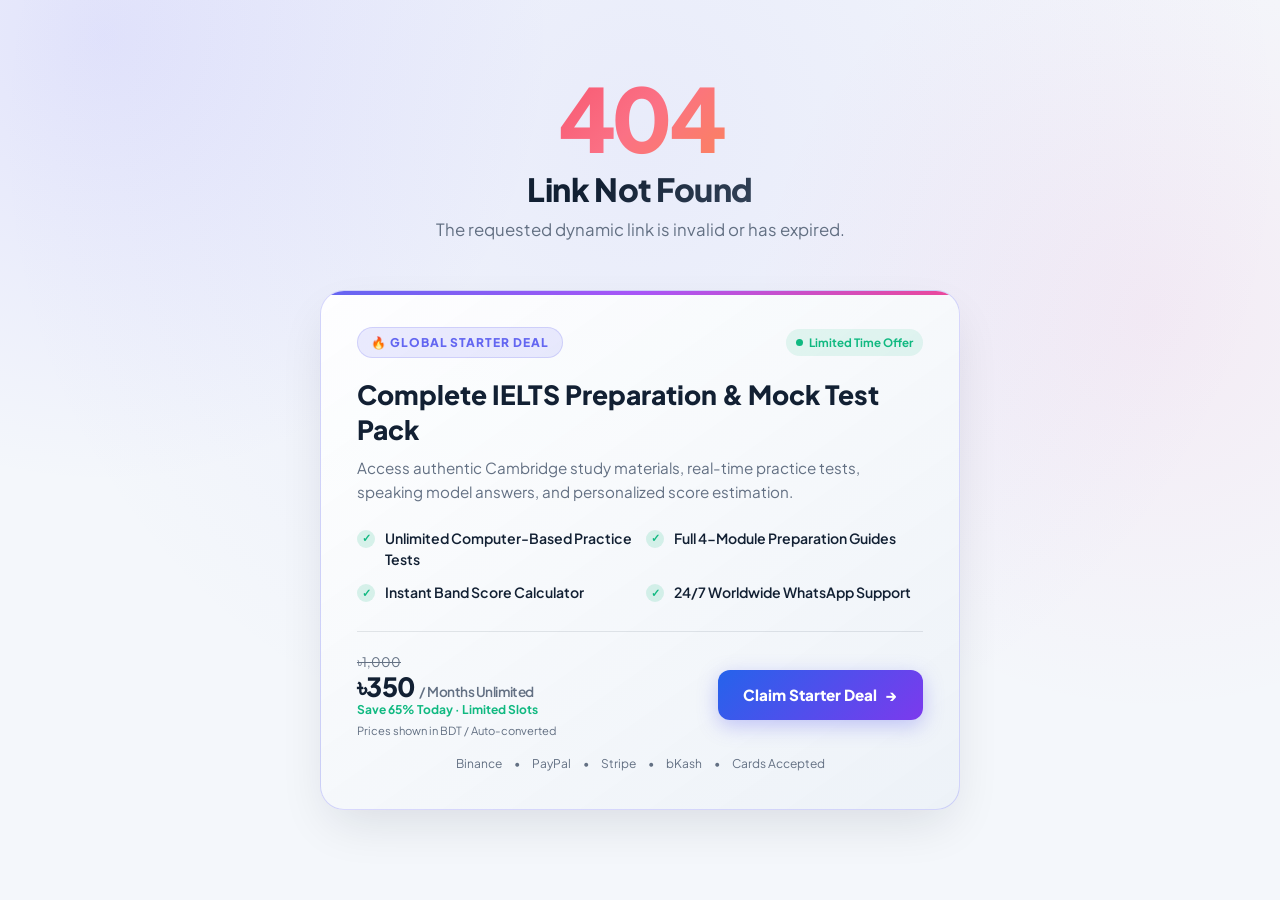
==== book/index.html @ 6ea2dfd4 "dynamic link and api setup done" ====
<!DOCTYPE html>
<html lang="en">
<head>
  <meta charset="UTF-8" />
  <meta name="viewport" content="width=device-width, initial-scale=1.0" />
  <title id="pageTitle">Book Details</title>
  <meta name="description" id="metaDescription" content="Open a PDF redirect page with full book details." />
  <link rel="canonical" id="canonicalLink" href="./" />
  <meta property="og:title" id="ogTitle" content="Book Details" />
  <meta property="og:description" id="ogDescription" content="Open a PDF redirect page with full book details." />
  <meta property="og:type" content="article" />
  <meta property="og:url" id="ogUrl" content="./" />
  <meta property="og:image" id="ogImage" content="../assets/images/placeholder.svg" />
  <meta name="twitter:card" content="summary_large_image" />
  <meta name="twitter:title" id="twitterTitle" content="Book Details" />
  <meta name="twitter:description" id="twitterDescription" content="Open a PDF redirect page with full book details." />
  <meta name="theme-color" content="#0f172a" />
  <link rel="manifest" href="../manifest.webmanifest" />
  <link rel="stylesheet" href="../assets/css/styles.css" />
</head>
<body class="page-shell" data-theme="light">
  <div class="page-shell__layout">
    <main class="container">
      <nav class="breadcrumb" aria-label="Breadcrumb">
        <a href="../Index.html">Home</a>
        <span aria-hidden="true">/</span>
        <span id="breadcrumbBook">Book</span>
      </nav>

      <div class="book-page-layout">
        <!-- Left Sidebar Banner (Our Services) -->
        <div class="book-sidebar-banner left">
          <!-- Our Services Sidebar Card -->
          <section class="services-sidebar-card" aria-labelledby="servicesSidebarTitle">
            <div class="services-sidebar-header">
              <span class="services-sidebar-icon">
                <svg aria-hidden="true" fill="none" stroke="currentColor" stroke-width="1.8" viewBox="0 0 24 24">
                  <path stroke-linecap="round" stroke-linejoin="round" d="M4 5.5A2.5 2.5 0 0 1 6.5 3H10l2 2h5.5A2.5 2.5 0 0 1 20 7.5v9A2.5 2.5 0 0 1 17.5 19h-11A2.5 2.5 0 0 1 4 16.5v-11Z" />
                  <path stroke-linecap="round" stroke-linejoin="round" d="m9 12 2 2 4-5" />
                </svg>
              </span>
              <div>
                <p>Learn with confidence</p>
                <h3 id="servicesSidebarTitle">Our Services</h3>
              </div>
            </div>
            <ul class="services-sidebar-list">
              <li><span class="service-list-number">01</span><div><strong>Mock Tests — 1 Month</strong><small>Unlimited access</small></div></li>
              <li><span class="service-list-number">02</span><div><strong>Mock Tests — 2 Months</strong><small>Extended access</small></div></li>
              <li><span class="service-list-number">03</span><div><strong>IELTS Crash Course</strong><small>Fast-track preparation</small></div></li>
              <li><span class="service-list-number">04</span><div><strong>Complete IELTS Course</strong><small>Beginner to advanced</small></div></li>
              <li><span class="service-list-number">05</span><div><strong>Kids’ Spoken English</strong><small>Live online classes</small></div></li>
              <li><span class="service-list-number">06</span><div><strong>Band Score Calculator</strong><small>Instant estimate</small></div></li>
            </ul>
            <div class="services-sidebar-footer">
              <p><span aria-hidden="true"></span> Worldwide student support</p>
              <a href="https://wa.me/8801711777508?text=Hello%20Arif%20Academy%2C%20I%20want%20to%20know%20more%20about%20your%20IELTS%20services." target="_blank" rel="noopener noreferrer">Explore services <span aria-hidden="true">→</span></a>
            </div>
          </section>
        </div>

        <!-- Main Book Content -->
        <article class="book-card" id="bookDetail" aria-busy="true">
          <div class="book-hero">
            <div class="book-cover-frame">
              <span class="book-cover-frame__label" aria-hidden="true">Arif Academy Library</span>
              <span class="book-cover-frame__orb book-cover-frame__orb--one" aria-hidden="true"></span>
              <span class="book-cover-frame__orb book-cover-frame__orb--two" aria-hidden="true"></span>
              <img id="bookImage" class="book-cover" src="../assets/images/placeholder.svg" alt="Book cover" loading="lazy" />
            </div>
            <div class="book-meta">
              <div class="book-meta-topline">
                <p class="book-category" id="bookCategory">Category</p>
                <span class="book-format-pill">
                  <svg aria-hidden="true" viewBox="0 0 24 24"><path d="M7 3h7l5 5v13H7zM14 3v5h5M10 13h6M10 17h6" /></svg>
                  PDF resource
                </span>
              </div>
              <h1 class="book-content-title" id="bookTitle">Loading book...</h1>
              <p id="bookTagline" class="sr-only">Arif Academy PDF redirect page for every book.</p>
              <p class="book-description" id="bookDescription">Description will appear here.</p>
              <div class="book-stats">
                <span class="book-stat-item">
                  <svg aria-hidden="true" viewBox="0 0 24 24"><path d="M2.5 12s3.5-6 9.5-6 9.5 6 9.5 6-3.5 6-9.5 6-9.5-6-9.5-6Z"/><circle cx="12" cy="12" r="2.5"/></svg>
                  <span id="viewsCount">Views: 0</span>
                </span>
                <span class="book-stat-item"><span class="book-stat-dot"></span> Instant access</span>
                <span class="book-stat-item"><span class="book-stat-dot"></span> Mobile friendly</span>
              </div>
            </div>
          </div>

          <section class="book-description-panel" id="bookExtra" aria-label="Book information"></section>
          <section class="book-action-panel" aria-label="Book actions">
            <div class="book-action-copy">
              <span>Ready to study?</span>
              <small>Preview the resource online or save it for later.</small>
            </div>
            <div class="action-row">
              <a id="downloadButton" class="button button-primary" href="#" target="_blank" rel="noopener noreferrer">
                <svg aria-hidden="true" viewBox="0 0 24 24"><path d="M8 3h8a2 2 0 0 1 2 2v16l-6-3-6 3V5a2 2 0 0 1 2-2Z"/></svg>
                Preview PDF
              </a>
              <a id="directDownloadButton" class="button button-download" href="#" download target="_blank" rel="noopener noreferrer">
                <svg aria-hidden="true" viewBox="0 0 24 24"><path d="M12 3v12m0 0 4-4m-4 4-4-4M5 20h14"/></svg>
                Download PDF
              </a>
              <button id="copyLinkButton" class="button button-secondary" type="button">
                <svg aria-hidden="true" viewBox="0 0 24 24"><path d="M9 15l6-6m-8.5 2.5-2 2a3.5 3.5 0 0 0 5 5l2-2m6-4 2-2a3.5 3.5 0 0 0-5-5l-2 2"/></svg>
                Copy Link
              </button>
            </div>
          </section>
        </article>

        <!-- Platform Features -->
        <aside class="book-sidebar-banner promo-banner-wrapper mock-test platform-features-card" aria-labelledby="platformFeaturesTitle">
          <div class="platform-features-card__header">
            <span aria-hidden="true">✦</span>
            <div><p>Computer-Based IELTS</p><h2 id="platformFeaturesTitle">Everything you need</h2></div>
          </div>
          <ul class="platform-features-list">
            <li><span>01</span><div><strong>Recent question patterns</strong><small>Updated IELTS-style mock tests</small></div></li>
            <li><span>02</span><div><strong>Weak-topic practice</strong><small>Target the areas holding you back</small></div></li>
            <li><span>03</span><div><strong>All four modules</strong><small>Listening, Reading, Writing & Speaking</small></div></li>
            <li><span>04</span><div><strong>Problem-solving videos</strong><small>Clear explanations when you get stuck</small></div></li>
            <li><span>05</span><div><strong>Instant feedback</strong><small>Learn from every attempt immediately</small></div></li>
            <li><span>06</span><div><strong>Overall band result</strong><small>See module and combined performance</small></div></li>
            <li><span>07</span><div><strong>Progress analytics</strong><small>Track improvement over time</small></div></li>
            <li><span>08</span><div><strong>Lifetime global support</strong><small>Help for international learners</small></div></li>
          </ul>
          <a class="platform-features-card__cta" href="https://wa.me/8801711777508?text=Hello%20Arif%20Academy%2C%20I%20want%20to%20know%20more%20about%20IELTS%20Mock%20Tests." target="_blank" rel="noopener noreferrer">Ask about the platform <span aria-hidden="true">→</span></a>
        </aside>

        <!-- Localized international offer -->
        <div class="book-sidebar-banner promo-banner-wrapper crash-course offer-card-wrapper">
          <section class="global-offer" aria-labelledby="globalOfferTitle">
            <div class="global-offer__topline">
              <span class="global-offer__globe" aria-hidden="true">◎</span>
              <label class="offer-language-label">
                <span class="sr-only">Offer language</span>
                <select class="offer-language" aria-label="Offer language">
                  <option value="auto">Auto</option><option value="en">English</option><option value="bn">বাংলা</option><option value="hi">हिन्दी</option><option value="ur">اردو</option><option value="ar">العربية</option><option value="es">Español</option><option value="fr">Français</option><option value="pt">Português</option><option value="de">Deutsch</option><option value="id">Indonesia</option><option value="tr">Türkçe</option><option value="zh">中文</option>
                </select>
              </label>
            </div>
            <p class="global-offer__eyebrow" data-offer-i18n="eyebrow">Global IELTS offer</p>
            <h2 id="globalOfferTitle" data-offer-i18n="title">One of the world's lowest-priced IELTS mock test experiences.</h2>
            <p class="global-offer__copy" data-offer-i18n="copy">Practice smoothly from any country with a fast, learner-friendly experience.</p>
            <ul class="global-offer__features">
              <li><span aria-hidden="true">✓</span><span data-offer-i18n="smooth">Smooth and easy to use</span></li>
              <li><span aria-hidden="true">✓</span><span data-offer-i18n="binance">Binance payment supported</span></li>
              <li><span aria-hidden="true">✓</span><span data-offer-i18n="worldwide">Worldwide WhatsApp support</span></li>
            </ul>
            <a class="global-offer__button" href="https://wa.me/8801711777508?text=Hello%20Arif%20Academy%2C%20I%20want%20to%20purchase%20Unlimited%20IELTS%20Mock%20Test." target="_blank" rel="noopener noreferrer">
              <span aria-hidden="true">●</span><span data-offer-i18n="cta">Contact on WhatsApp</span>
            </a>
          </section>
        </div>
      </div>
    </main>
  </div>


  <footer class="site-footer">
    <div class="site-footer__inner"><div><strong>Arif Academy</strong><span>Learn clearly. Grow confidently.</span></div><p>&copy; 2026 Arif Academy</p></div>
  </footer>

  <script type="module" src="../assets/js/book.js"></script>
  <script src="../assets/js/contact-links.js" defer></script>
  <script src="../assets/js/claim-counter.js" defer></script>
</body>
</html>
---- assets/css/styles.css ----
@import url('https://fonts.googleapis.com/css2?family=Plus+Jakarta+Sans:wght@300;400;500;600;700;800&display=swap');

:root {
  color-scheme: light dark;
  font-family: 'Plus Jakarta Sans', -apple-system, BlinkMacSystemFont, "Segoe UI", Roboto, Helvetica, Arial, sans-serif;
  background: #f8fafc;
  color: #0f172a;
  
  --bg: #f8fafc;
  --surface: #ffffff;
  --surface-strong: #f1f5f9;
  --surface-muted: #e2e8f0;
  --text: #0f172a;
  --text-muted: #64748b;
  --muted: #475569;
  --border: rgba(15, 23, 42, 0.06);
  --accent: #2563eb;
  --accent-gradient: linear-gradient(135deg, #3b82f6 0%, #1d4ed8 100%);
  --accent-strong: #1d4ed8;
  --accent-light: rgba(37, 99, 235, 0.08);
  
  --shadow-sm: 0 2px 8px rgba(0, 0, 0, 0.04);
  --shadow-md: 0 8px 24px rgba(15, 23, 42, 0.04);
  --shadow-lg: 0 16px 32px rgba(15, 23, 42, 0.06);
  --shadow-premium: 0 24px 50px -10px rgba(15, 23, 42, 0.08);
  --radius-lg: 1.25rem;
  --radius-md: 0.85rem;
  --transition: all 0.25s cubic-bezier(0.4, 0, 0.2, 1);
}

[data-theme="dark"] {
  background: #090d16;
  color: #f3f4f6;
  
  --bg: #090d16;
  --surface: #111726;
  --surface-strong: #182032;
  --surface-muted: #222d44;
  --text: #f3f4f6;
  --text-muted: #9ca3af;
  --muted: #9ca3af;
  --border: rgba(255, 255, 255, 0.05);
  --accent: #60a5fa;
  --accent-gradient: linear-gradient(135deg, #60a5fa 0%, #3b82f6 100%);
  --accent-strong: #3b82f6;
  --accent-light: rgba(96, 165, 250, 0.12);
  
  --shadow-sm: 0 2px 8px rgba(0, 0, 0, 0.2);
  --shadow-md: 0 8px 24px rgba(0, 0, 0, 0.3);
  --shadow-lg: 0 16px 32px rgba(0, 0, 0, 0.4);
  --shadow-premium: 0 24px 50px -10px rgba(0, 0, 0, 0.45);
}

* {
  box-sizing: border-box;
  margin: 0;
  padding: 0;
  -webkit-tap-highlight-color: transparent;
}

html, body {
  min-height: 100%;
  background: var(--bg);
  color: var(--text);
  scroll-behavior: smooth;
}

body {
  line-height: 1.5;
  -webkit-font-smoothing: antialiased;
  -moz-osx-font-smoothing: grayscale;
}

img {
  max-width: 100%;
  display: block;
  height: auto;
}

a {
  color: inherit;
  text-decoration: none;
  transition: var(--transition);
}

button, input {
  font: inherit;
  background: none;
  border: none;
  outline: none;
}

button {
  cursor: pointer;
}

/* Layout Container */
.page-shell__layout {
  display: grid;
  min-height: 100vh;
  grid-template-rows: auto 1fr auto;
}

/* Modern Sticky Header */
.hero-panel {
  position: relative;
  background: var(--surface);
  border-bottom: 1px solid var(--border);
  padding: 1.5rem 1rem;
  box-shadow: var(--shadow-sm);
  display: flex;
  justify-content: center;
  z-index: 10;
}

.hero-panel > div {
  max-width: 1200px;
  width: 100%;
  display: flex;
  justify-content: space-between;
  align-items: center;
  gap: 1.5rem;
}

.hero-panel__info {
  display: flex;
  flex-direction: column;
  gap: 0.25rem;
}

.eyebrow {
  text-transform: uppercase;
  letter-spacing: 0.1em;
  color: var(--accent);
  font-weight: 800;
  font-size: 0.75rem;
}

h1 {
  font-size: 1.5rem;
  font-weight: 800;
  letter-spacing: -0.02em;
  background: linear-gradient(135deg, var(--text) 40%, var(--muted) 100%);
  -webkit-background-clip: text;
  -webkit-text-fill-color: transparent;
  line-height: 1.2;
}

.hero-copy {
  display: none; /* Hide tagline in main header on mobile for clean look */
  color: var(--text-muted);
  font-size: 0.9rem;
}

@media (min-width: 768px) {
  .hero-panel {
    padding: 2.5rem 2rem;
  }
  h1 {
    font-size: 2.25rem;
  }
  .hero-copy {
    display: block;
    margin-top: 0.5rem;
  }
}

/* Theme Toggle */
.theme-toggle {
  background: var(--surface-strong);
  border: 1px solid var(--border);
  padding: 0.5rem 1rem;
  border-radius: 999px;
  font-weight: 700;
  font-size: 0.85rem;
  color: var(--text);
  box-shadow: var(--shadow-sm);
  transition: var(--transition);
  white-space: nowrap;
}

.theme-toggle:hover {
  background: var(--surface-muted);
  transform: translateY(-1px);
}

.theme-toggle:active {
  transform: translateY(1px);
}

/* Main Container */
.container {
  width: min(1200px, calc(100% - 2rem));
  margin: 0 auto;
  padding: 1.5rem 0 3rem;
}

@media (min-width: 768px) {
  .container {
    padding: 2.5rem 0 4rem;
    width: min(1200px, calc(100% - 4rem));
  }
}

/* Breadcrumb */
.breadcrumb {
  display: flex;
  gap: 0.4rem;
  align-items: center;
  margin-bottom: 1.5rem;
  font-size: 0.85rem;
  color: var(--text-muted);
  font-weight: 600;
}

.breadcrumb a {
  color: var(--accent);
}

.breadcrumb a:hover {
  text-decoration: underline;
}

/* Book Details Premium Card */
.book-card {
  position: relative;
  isolation: isolate;
  background: linear-gradient(145deg, color-mix(in srgb, var(--surface) 96%, #818cf8), var(--surface) 48%);
  border: 1px solid var(--border);
  border-radius: 1.75rem;
  padding: 1.25rem;
  box-shadow: var(--shadow-premium);
  margin-bottom: 2rem;
  transition: var(--transition);
  overflow: hidden;
}

.book-card::before {
  content: "";
  position: absolute;
  z-index: 2;
  inset: 0 0 auto;
  height: 5px;
  background: linear-gradient(90deg, #7c3aed, #4f46e5 45%, #06b6d4);
}

.book-card::after {
  content: "";
  position: absolute;
  z-index: 0;
  width: 22rem;
  height: 22rem;
  top: -12rem;
  right: -10rem;
  border-radius: 50%;
  background: radial-gradient(circle, rgba(99, 102, 241, .13), transparent 68%);
  pointer-events: none;
}

.book-card > * {
  position: relative;
  z-index: 1;
}

@media (min-width: 768px) {
  .book-card {
    padding: 3rem;
    margin-bottom: 3rem;
  }
}

.book-hero {
  display: grid;
  grid-template-columns: 1fr;
  gap: 1.75rem;
  align-items: stretch;
}

@media (min-width: 768px) {
  .book-hero {
    grid-template-columns: minmax(250px, 325px) minmax(0, 1fr);
    gap: clamp(2rem, 5vw, 3.25rem);
  }
}

.book-cover-frame {
  position: relative;
  isolation: isolate;
  display: grid;
  place-items: center;
  min-height: 320px;
  padding: clamp(1rem, 3vw, 1.75rem);
  background: linear-gradient(145deg, rgba(255, 255, 255, .96), rgba(238, 242, 255, .9));
  border: 1px solid rgba(99, 102, 241, .14);
  border-radius: 1.25rem;
  box-shadow: 0 22px 50px rgba(56, 48, 126, .11);
  overflow: hidden;
}

[data-theme="dark"] .book-cover-frame {
  background: linear-gradient(145deg, rgba(30, 41, 59, .98), rgba(30, 27, 75, .72));
}

.book-cover-frame::after {
  content: "";
  position: absolute;
  z-index: 0;
  inset: .65rem;
  border: 1px dashed rgba(99, 102, 241, .2);
  border-radius: .95rem;
  pointer-events: none;
}

.book-cover-frame__label {
  position: absolute;
  z-index: 3;
  top: .8rem;
  left: 50%;
  transform: translateX(-50%);
  width: max-content;
  padding: .35rem .7rem;
  border: 1px solid rgba(99, 102, 241, .14);
  border-radius: 999px;
  background: color-mix(in srgb, var(--surface) 84%, transparent);
  color: #6366f1;
  font-size: .58rem;
  font-weight: 800;
  letter-spacing: .12em;
  text-transform: uppercase;
  backdrop-filter: blur(8px);
}

.book-cover-frame__orb {
  position: absolute;
  z-index: 0;
  border-radius: 50%;
}

.book-cover-frame__orb--one {
  width: 9rem;
  height: 9rem;
  right: -3rem;
  top: -2rem;
  background: rgba(99, 102, 241, .14);
}

.book-cover-frame__orb--two {
  width: 7rem;
  height: 7rem;
  left: -2.5rem;
  bottom: -2rem;
  background: rgba(6, 182, 212, .12);
}

.book-cover {
  position: relative;
  z-index: 2;
  width: auto;
  max-width: 100%;
  max-height: 385px;
  margin: 0 auto;
  object-fit: contain;
  border-radius: .35rem;
  filter: drop-shadow(0 12px 14px rgba(15, 23, 42, .16));
  transition: var(--transition);
}

.book-cover-frame:hover .book-cover {
  transform: translateY(-5px) rotate(-.5deg) scale(1.015);
  filter: drop-shadow(0 18px 18px rgba(15, 23, 42, .2));
}

@media (min-width: 768px) {
  .book-cover {
    margin: 0;
  }
}

.book-meta {
  display: flex;
  flex-direction: column;
  justify-content: center;
  gap: 1.1rem;
  min-width: 0;
}

.book-meta-topline {
  display: flex;
  align-items: center;
  gap: .65rem;
  flex-wrap: wrap;
}

.book-category {
  display: inline-flex;
  align-self: flex-start;
  font-size: 0.7rem;
  font-weight: 800;
  text-transform: uppercase;
  letter-spacing: 0.05em;
  background: rgba(99, 102, 241, .12);
  color: #6d5dfc;
  padding: 0.45rem 0.9rem;
  border-radius: 999px;
}

.book-description {
  color: var(--text-muted);
  font-size: 1rem;
  line-height: 1.65;
  max-width: 42rem;
}

@media (min-width: 768px) {
  .book-description {
    font-size: 1.05rem;
  }
}

.action-row {
  display: grid;
  grid-template-columns: 1fr;
  gap: 0.75rem;
  margin-top: 0.5rem;
}

@media (min-width: 480px) {
  .action-row {
    grid-template-columns: 1fr 1fr;
  }
}

@media (min-width: 768px) {
  .action-row {
    display: flex;
    gap: 1rem;
  }
}

/* Button UI */
.button {
  display: inline-flex;
  align-items: center;
  justify-content: center;
  gap: 0.5rem;
  padding: 0.8rem 1.5rem;
  border-radius: 12px;
  font-weight: 700;
  font-size: 0.95rem;
  transition: var(--transition);
  border: 1px solid transparent;
  user-select: none;
}

.button:active {
  transform: scale(0.97);
}

.button-primary {
  background: var(--accent-gradient);
  color: #ffffff;
  box-shadow: 0 4px 14px var(--accent-light);
}

.button-primary:hover {
  transform: translateY(-2px);
  box-shadow: 0 6px 20px var(--accent-light);
}

.button-secondary {
  background: var(--surface-strong);
  color: var(--text);
  border-color: var(--border);
}

.button-secondary:hover {
  background: var(--surface-muted);
  transform: translateY(-2px);
}

.book-format-pill {
  display: inline-flex;
  align-items: center;
  gap: .35rem;
  padding: .4rem .7rem;
  border: 1px solid var(--border);
  border-radius: 999px;
  background: var(--surface-strong);
  color: var(--text-muted);
  font-size: .68rem;
  font-weight: 800;
  text-transform: uppercase;
  letter-spacing: .04em;
}

.book-format-pill svg,
.book-stat-item svg,
.button svg {
  width: 1rem;
  height: 1rem;
  fill: none;
  stroke: currentColor;
  stroke-width: 1.8;
  stroke-linecap: round;
  stroke-linejoin: round;
  flex: 0 0 auto;
}

.book-content-title {
  max-width: 100%;
  margin: -.3rem 0 0;
  background: none;
  color: var(--text);
  -webkit-text-fill-color: currentColor;
  font-size: clamp(1.8rem, 4vw, 2.75rem);
  line-height: 1.16;
  letter-spacing: -.03em;
}

.button-download {
  background: linear-gradient(135deg, #10b981, #059669);
  color: #fff;
  border-color: transparent;
  box-shadow: 0 6px 16px rgba(5, 150, 105, .2);
}

.button-download:hover {
  transform: translateY(-2px);
  box-shadow: 0 9px 22px rgba(5, 150, 105, .3);
}

.book-stats {
  display: flex;
  flex-wrap: wrap;
  gap: 1.25rem;
  font-size: 0.85rem;
  color: var(--text-muted);
  font-weight: 700;
  border-top: 1px solid var(--border);
  padding-top: 1.25rem;
  margin-top: 1rem;
}

.book-stat-item {
  display: inline-flex;
  align-items: center;
  gap: .4rem;
  white-space: nowrap;
}

.book-stat-dot {
  width: .48rem;
  height: .48rem;
  border-radius: 50%;
  background: #10b981;
  box-shadow: 0 0 0 4px rgba(16, 185, 129, .1);
}

/* Social Actions Grid */
.extra-actions {
  margin-top: 2rem;
  padding-top: 1.5rem;
  border-top: 1px solid var(--border);
}

.extra-actions h2 {
  font-size: 1.15rem;
  font-weight: 800;
  margin-bottom: 1rem;
  letter-spacing: -0.01em;
}

.action-grid {
  display: grid;
  grid-template-columns: 1fr 1fr;
  gap: 0.75rem;
}

@media (min-width: 768px) {
  .action-grid {
    display: flex;
    gap: 1rem;
  }
  .action-grid .button {
    min-width: 140px;
  }
}

/* Description / Extras Panel */
.book-description-panel {
  margin-top: 1.9rem;
  padding: 1.5rem;
  border-radius: 1.25rem;
  background: color-mix(in srgb, var(--accent-light) 55%, var(--surface-strong));
  color: var(--muted);
  border: 1px solid var(--border);
  font-size: 0.95rem;
}

.book-description-panel::before {
  content: "Book information";
  display: block;
  margin-bottom: 1rem;
  color: var(--text);
  font-size: .72rem;
  font-weight: 800;
  letter-spacing: .12em;
  text-transform: uppercase;
}

.book-details-grid {
  display: grid;
  grid-template-columns: 1fr;
  gap: 0.75rem;
  margin-bottom: 1.25rem;
}

@media (min-width: 600px) {
  .book-details-grid {
    grid-template-columns: 1fr 1fr;
  }
}

.book-details-grid div {
  background: var(--surface);
  padding: 0.85rem 1rem;
  border-radius: .75rem;
  border: 1px solid var(--border);
  font-size: 0.9rem;
  overflow-wrap: anywhere;
}

.book-extra-copy {
  line-height: 1.65;
}

.book-action-panel {
  display: grid;
  gap: 1rem;
  margin-top: 1rem;
  padding: 1.15rem;
  border: 1px solid var(--border);
  border-radius: 1.1rem;
  background: var(--surface);
}

.book-action-copy {
  display: flex;
  flex-direction: column;
  gap: .15rem;
}

.book-action-copy span {
  color: var(--text);
  font-weight: 800;
}

.book-action-copy small {
  color: var(--text-muted);
  font-size: .75rem;
}

.book-action-panel .action-row {
  margin: 0;
  flex-wrap: wrap;
}

.book-action-panel .button {
  flex: 1 1 140px;
  min-height: 46px;
}

@media (min-width: 1024px) and (max-width: 1199px) {
  .book-action-panel {
    grid-template-columns: minmax(150px, .65fr) 1fr;
    align-items: center;
  }

  .book-action-panel .action-row {
    justify-content: flex-end;
  }
}

@media (min-width: 1200px) {
  #bookDetail {
    padding: 2rem;
  }

  #bookDetail .book-hero {
    grid-template-columns: minmax(180px, 210px) minmax(0, 1fr);
    gap: 1.5rem;
  }

  #bookDetail .book-cover-frame {
    min-height: 300px;
  }

  #bookDetail .book-content-title {
    font-size: clamp(1.7rem, 2.4vw, 2.15rem);
  }
}

@media (max-width: 767px) {
  .book-cover-frame {
    min-height: 280px;
  }

  .book-meta {
    align-items: flex-start;
  }

  .book-stats {
    gap: .85rem 1.1rem;
  }

  .book-description-panel {
    padding: 1rem;
  }
}

.recent-shell {
  margin-top: 1.75rem;
  padding-top: 1.25rem;
  border-top: 1px solid var(--border);
}

.recent-shell h3 {
  font-size: 1rem;
  font-weight: 800;
  margin-bottom: 0.75rem;
}

.recent-shell ul {
  list-style: none;
  display: flex;
  gap: 0.5rem;
  flex-wrap: wrap;
}

.recent-shell li a {
  display: inline-block;
  background: var(--surface);
  border: 1px solid var(--border);
  padding: 0.4rem 0.8rem;
  border-radius: 8px;
  font-size: 0.85rem;
  font-weight: 700;
  transition: var(--transition);
}

.recent-shell li a:hover {
  border-color: var(--accent);
  color: var(--accent);
}

/* Related Books Section */
.related-shell {
  margin-top: 3rem;
}

.related-shell h2 {
  font-size: 1.35rem;
  font-weight: 800;
  margin-bottom: 1.25rem;
  letter-spacing: -0.02em;
}

/* Modern Card Grid */
.cards-grid {
  display: grid;
  gap: 1.25rem;
  grid-template-columns: repeat(auto-fill, minmax(140px, 1fr));
}

@media (min-width: 600px) {
  .cards-grid {
    grid-template-columns: repeat(auto-fill, minmax(220px, 1fr));
    gap: 1.5rem;
  }
}

/* Single Book Card */
.card {
  background: var(--surface);
  border: 1px solid var(--border);
  border-radius: var(--radius-md);
  padding: 0.85rem;
  box-shadow: var(--shadow-sm);
  transition: var(--transition);
  display: flex;
  flex-direction: column;
  height: 100%;
}

@media (min-width: 600px) {
  .card {
    padding: 1.25rem;
    border-radius: var(--radius-lg);
    box-shadow: var(--shadow-md);
  }
}

.card:hover {
  transform: translateY(-4px);
  box-shadow: var(--shadow-premium);
  border-color: var(--accent);
}

.card__image {
  width: 100%;
  aspect-ratio: 3 / 4;
  border-radius: 8px;
  object-fit: cover;
  border: 1px solid var(--border);
  margin-bottom: 0.75rem;
}

@media (min-width: 600px) {
  .card__image {
    border-radius: 10px;
    margin-bottom: 1rem;
  }
}

.card__header {
  display: flex;
  flex-direction: column;
  flex-grow: 1;
}

.card__title {
  font-size: 0.9rem;
  font-weight: 800;
  margin-bottom: 0.35rem;
  line-height: 1.3;
  color: var(--text);
  display: -webkit-box;
  -webkit-line-clamp: 2;
  -webkit-box-orient: vertical;
  overflow: hidden;
}

@media (min-width: 600px) {
  .card__title {
    font-size: 1.05rem;
    margin-bottom: 0.5rem;
  }
}

.card__description {
  font-size: 0.8rem;
  color: var(--text-muted);
  line-height: 1.4;
  margin-bottom: 1rem;
  display: -webkit-box;
  -webkit-line-clamp: 3;
  -webkit-box-orient: vertical;
  overflow: hidden;
}

@media (min-width: 600px) {
  .card__description {
    font-size: 0.9rem;
    line-height: 1.5;
  }
}

.card__meta {
  display: none; /* Hide on small view to save space */
  font-size: 0.75rem;
  font-weight: 800;
  color: var(--accent);
  text-transform: uppercase;
  margin-bottom: 0.75rem;
}

@media (min-width: 600px) {
  .card__meta {
    display: block;
  }
}

.card__link {
  display: inline-flex;
  align-items: center;
  justify-content: center;
  margin-top: auto;
  width: 100%;
  padding: 0.65rem 0.85rem;
  border-radius: 8px;
  background: var(--surface-strong);
  color: var(--text);
  font-weight: 700;
  font-size: 0.8rem;
  border: 1px solid var(--border);
  transition: var(--transition);
}

@media (min-width: 600px) {
  .card__link {
    padding: 0.75rem 1rem;
    border-radius: 10px;
    font-size: 0.9rem;
  }
}

.card:hover .card__link {
  background: var(--accent-gradient);
  color: #ffffff;
  border-color: transparent;
  box-shadow: 0 4px 10px var(--accent-light);
}

/* Search UI */
.search-panel {
  background: var(--surface);
  border: 1px solid var(--border);
  padding: 1.25rem;
  border-radius: var(--radius-md);
  box-shadow: var(--shadow-sm);
  margin-bottom: 1.5rem;
}

@media (min-width: 768px) {
  .search-panel {
    padding: 2rem;
    border-radius: var(--radius-lg);
    box-shadow: var(--shadow-md);
    margin-bottom: 2rem;
  }
}

.search-bar {
  position: relative;
  display: flex;
  align-items: center;
}

.search-bar input {
  width: 100%;
  border: 2px solid var(--border);
  border-radius: 12px;
  padding: 0.9rem 3rem 0.9rem 1.1rem;
  background: var(--surface);
  color: var(--text);
  font-size: 0.95rem;
  font-weight: 600;
  transition: var(--transition);
}

@media (min-width: 768px) {
  .search-bar input {
    border-radius: 14px;
    padding: 1.1rem 3.5rem 1.1rem 1.5rem;
    font-size: 1.05rem;
  }
}

.search-bar input:focus {
  border-color: var(--accent);
  box-shadow: 0 0 0 4px var(--accent-light);
}

.search-icon {
  position: absolute;
  right: 1.1rem;
  font-size: 1.1rem;
  color: var(--text-muted);
  pointer-events: none;
}

@media (min-width: 768px) {
  .search-icon {
    right: 1.5rem;
    font-size: 1.25rem;
  }
}

.search-meta {
  margin-top: 0.65rem;
  font-size: 0.8rem;
  font-weight: 600;
  color: var(--text-muted);
}

/* 404 Panel */
.notfound-page {
  display: flex;
  flex-direction: column;
  gap: 2rem;
  padding: 2rem 0;
}

.notfound-panel {
  background: var(--surface);
  border: 1px solid var(--border);
  border-radius: var(--radius-lg);
  padding: 3rem 1.5rem;
  text-align: center;
  box-shadow: var(--shadow-premium);
  max-width: 500px;
  margin: 0 auto;
  width: 100%;
}

.notfound-number {
  font-size: 4.5rem;
  font-weight: 900;
  line-height: 1;
  background: linear-gradient(135deg, var(--accent) 0%, #10b981 100%);
  -webkit-background-clip: text;
  -webkit-text-fill-color: transparent;
  margin-bottom: 0.75rem;
}

.notfound-panel h2 {
  font-size: 1.25rem;
  font-weight: 800;
  margin-bottom: 0.5rem;
}

.notfound-panel p {
  color: var(--text-muted);
  margin-bottom: 1.5rem;
  font-size: 0.9rem;
}

.notfound-actions {
  display: grid;
  grid-template-columns: 1fr;
  gap: 0.75rem;
}

@media (min-width: 480px) {
  .notfound-actions {
    grid-template-columns: 1fr 1fr;
  }
}

/* Footer */
.site-footer {
  border-top: 1px solid var(--border);
  padding: 1.5rem 1rem;
  text-align: center;
  background: var(--surface);
  color: var(--text-muted);
  font-size: 0.85rem;
  font-weight: 600;
}

.footer-bottom-ad {
  display: flex;
  justify-content: center;
  align-items: center;
  padding: 1.5rem 1rem;
  background: var(--surface);
  border-top: 1px solid var(--border);
  min-height: 320px;
}

/* Search Placeholder */
.search-placeholder {
  grid-column: 1 / -1;
  text-align: center;
  padding: 3.5rem 1.5rem;
  background: var(--surface);
  border: 2px dashed var(--border);
  border-radius: var(--radius-lg);
  display: flex;
  flex-direction: column;
  align-items: center;
  gap: 0.75rem;
  margin: 1rem 0;
  box-shadow: var(--shadow-sm);
}

.search-placeholder-icon {
  font-size: 3rem;
  margin-bottom: 0.25rem;
  display: inline-block;
  animation: float 3s ease-in-out infinite;
}

@keyframes float {
  0%, 100% { transform: translateY(0); }
  50% { transform: translateY(-8px); }
}

.search-placeholder h3 {
  font-size: 1.2rem;
  font-weight: 800;
  color: var(--text);
}

.search-placeholder p {
  color: var(--text-muted);
  font-size: 0.9rem;
  max-width: 340px;
  line-height: 1.5;
}

/* Footer Ad Styling (3 Banners) */
.ads-wrapper {
  display: flex;
  flex-direction: row;
  flex-wrap: nowrap; /* Force single row */
  justify-content: center;
  align-items: flex-end; /* Align bottom edges */
  gap: 2rem;
  padding: 3rem 1.5rem;
  background: var(--surface);
  border-top: 1px solid var(--border);
  width: 100%;
  margin-top: 2rem;
  overflow-x: auto; /* Allow horizontal scroll if screens are extremely narrow to keep single row */
}

.ad-slot-600 {
  width: 160px;
  height: 600px;
  flex-shrink: 0;
}

.ad-slot-300 {
  width: 160px;
  height: 300px;
  flex-shrink: 0;
}

/* Responsive styles for small mobile screens - fallback to column if needed */
@media (max-width: 580px) {
  .ads-wrapper {
    flex-wrap: wrap; /* Wrap on extremely small screens */
    flex-direction: column;
    align-items: center;
    gap: 1.5rem;
    padding: 2rem 1rem;
  }
}

.footer-ad-container {
  display: none;
  justify-content: center;
  align-items: center;
  padding: 1.5rem 1rem;
  background: var(--surface);
  border-top: 1px solid var(--border);
  text-align: center;
  width: 100%;
}

@media (max-width: 767px) {
  .footer-ad-container {
    display: flex;
  }
}

/* Book Page 3-Column Layout with Side Banners */
.book-page-layout {
  display: grid;
  grid-template-columns: 1fr;
  gap: 1.5rem;
  align-items: start;
}

.promo-banner-wrapper.mock-test {
  order: 2;
}

#bookDetail {
  order: 1;
}

.promo-banner-wrapper.crash-course {
  order: 3;
}

.book-sidebar-banner.left {
  order: 4;
}

@media (max-width: 1199px) {
  .recent-shell {
    display: none !important;
  }
}

@media (min-width: 1200px) {
  .book-page-layout {
    grid-template-columns: 260px minmax(0, 1fr) 240px;
    grid-template-rows: auto auto;
    gap: 2rem;
  }
  
  .book-sidebar-banner.left {
    grid-column: 1;
    grid-row: 1 / span 2;
    order: unset;
  }

  #bookDetail {
    grid-column: 2;
    grid-row: 1 / span 2;
    order: unset;
  }

  .promo-banner-wrapper.mock-test {
    grid-column: 3;
    grid-row: 1;
    order: unset;
  }

  .promo-banner-wrapper.crash-course {
    grid-column: 3;
    grid-row: 2;
    order: unset;
    margin-top: 1.5rem;
  }
}

.promo-banner-card {
  position: relative;
  display: block;
  border-radius: var(--radius-lg);
  overflow: hidden;
  box-shadow: var(--shadow-md);
  border: 1px solid var(--border);
  transition: transform 0.4s cubic-bezier(0.175, 0.885, 0.32, 1.275), box-shadow 0.4s ease, border-color 0.4s ease;
  background: var(--surface-strong);
  width: 100%;
}

.promo-banner-card img {
  width: 100%;
  height: auto;
  display: block;
  transition: transform 0.6s cubic-bezier(0.175, 0.885, 0.32, 1.275);
}

/* Shine Glare Effect */
.promo-banner-card::before {
  content: '';
  position: absolute;
  top: 0;
  left: -150%;
  width: 50%;
  height: 100%;
  background: linear-gradient(
    to right,
    rgba(255, 255, 255, 0) 0%,
    rgba(255, 255, 255, 0.3) 50%,
    rgba(255, 255, 255, 0) 100%
  );
  transform: skewX(-25deg);
  z-index: 2;
  transition: none;
}

/* Hover Micro-animations */
.promo-banner-card:hover {
  transform: translateY(-8px) scale(1.02);
  box-shadow: var(--shadow-premium);
  border-color: var(--accent);
}

.promo-banner-card:hover img {
  transform: scale(1.06);
}

.promo-banner-card:hover::before {
  left: 150%;
  transition: all 0.8s ease;
}

/* Book-page feature panel replacing the old image banner */
.platform-features-card {
  overflow: hidden;
  border: 1px solid var(--border);
  border-radius: var(--radius-lg);
  background: var(--surface);
  box-shadow: var(--shadow-md);
}

.platform-features-card__header {
  display: flex;
  align-items: center;
  gap: .65rem;
  padding: 1rem;
  background: linear-gradient(135deg, #5b43e8, #a43fa4);
  color: #fff;
}

.platform-features-card__header > span {
  display: grid;
  place-items: center;
  width: 2rem;
  height: 2rem;
  flex: 0 0 auto;
  border-radius: .7rem;
  background: rgba(255,255,255,.14);
  color: #fef08a;
}

.platform-features-card__header p {
  color: #ddd6fe;
  font-size: .56rem;
  font-weight: 850;
  letter-spacing: .13em;
  text-transform: uppercase;
}

.platform-features-card__header h2 {
  color: #fff;
  font-size: .92rem;
  line-height: 1.15;
}

.platform-features-list {
  margin: 0;
  padding: .35rem 1rem;
  list-style: none;
}

.platform-features-list li {
  display: flex;
  align-items: flex-start;
  gap: .6rem;
  padding: .7rem 0;
  border-bottom: 1px solid var(--border);
}

.platform-features-list li:last-child { border-bottom: 0; }

.platform-features-list li > span {
  display: grid;
  place-items: center;
  width: 1.5rem;
  height: 1.5rem;
  flex: 0 0 auto;
  border-radius: .5rem;
  background: var(--accent-light);
  color: var(--accent);
  font-size: .52rem;
  font-weight: 900;
}

.platform-features-list li > div {
  display: flex;
  min-width: 0;
  flex-direction: column;
  gap: .12rem;
}

.platform-features-list strong {
  color: var(--text);
  font-size: .7rem;
  line-height: 1.25;
}

.platform-features-list small {
  color: var(--text-muted);
  font-size: .56rem;
  line-height: 1.35;
}

.platform-features-card__cta {
  display: flex;
  align-items: center;
  justify-content: space-between;
  gap: .5rem;
  margin: 0 .8rem .8rem;
  padding: .7rem .8rem;
  border-radius: .75rem;
  background: var(--accent-gradient);
  color: #fff;
  font-size: .64rem;
  font-weight: 800;
  box-shadow: 0 7px 18px var(--accent-light);
}

.platform-features-card__cta:hover { transform: translateY(-2px); }
.platform-features-card.mock-test { order: 3; }

@media (min-width: 1200px) {
  .platform-features-card.mock-test { order: unset; }
}

/* Services Section Styling */
.services-section {
  margin-top: 4rem;
  margin-bottom: 2rem;
  padding-top: 3rem;
  border-top: 1px solid var(--border);
}

.services-title {
  font-size: 1.75rem;
  font-weight: 800;
  margin-bottom: 2rem;
  letter-spacing: -0.02em;
  background: linear-gradient(135deg, var(--text) 40%, var(--muted) 100%);
  -webkit-background-clip: text;
  -webkit-text-fill-color: transparent;
}

.services-grid {
  display: grid;
  grid-template-columns: 1fr;
  gap: 1.5rem;
}

@media (min-width: 640px) {
  .services-grid {
    grid-template-columns: repeat(2, 1fr);
  }
}

@media (min-width: 1024px) {
  .services-grid {
    grid-template-columns: repeat(3, 1fr);
  }
}

.service-card {
  position: relative;
  background: var(--surface);
  border: 1px solid var(--border);
  border-radius: var(--radius-lg);
  padding: 1.75rem;
  display: flex;
  flex-direction: column;
  gap: 1.25rem;
  box-shadow: var(--shadow-sm);
  transition: var(--transition);
  overflow: hidden;
  text-align: left;
}

.service-card:hover {
  transform: translateY(-5px);
  box-shadow: var(--shadow-premium);
  border-color: var(--accent);
}

.service-icon {
  font-size: 2rem;
  width: 52px;
  height: 52px;
  background: var(--surface-strong);
  border-radius: 12px;
  display: flex;
  align-items: center;
  justify-content: center;
  transition: var(--transition);
}

.service-card:hover .service-icon {
  background: var(--accent-light);
  transform: scale(1.1) rotate(5deg);
}

.service-content h3 {
  font-size: 1.15rem;
  font-weight: 800;
  margin-bottom: 0.25rem;
  color: var(--text);
  line-height: 1.3;
}

.service-tag {
  font-size: 0.75rem;
  font-weight: 800;
  text-transform: uppercase;
  color: var(--accent);
  letter-spacing: 0.05em;
  margin-bottom: 0.75rem;
}

.service-desc {
  font-size: 0.9rem;
  color: var(--text-muted);
  line-height: 1.5;
}

.service-badge {
  position: absolute;
  top: 1.75rem;
  right: 1.75rem;
  font-size: 0.65rem;
  font-weight: 800;
  text-transform: uppercase;
  letter-spacing: 0.05em;
  background: #fef3c7;
  color: #d97706;
  padding: 0.25rem 0.6rem;
  border-radius: 999px;
}

.service-badge.success {
  background: #d1fae5;
  color: #059669;
}

/* Sidebar Services Card Styling */
.services-sidebar-card {
  position: relative;
  isolation: isolate;
  background: linear-gradient(165deg, color-mix(in srgb, var(--surface) 94%, #6366f1), var(--surface));
  border: 1px solid rgba(99, 102, 241, .14);
  border-radius: 1.35rem;
  box-shadow: 0 22px 48px rgba(30, 41, 59, .1);
  overflow: hidden;
  margin-top: 0;
  width: 100%;
}

.services-sidebar-card::before {
  content: "";
  position: absolute;
  z-index: 0;
  width: 9rem;
  height: 9rem;
  top: -4.5rem;
  right: -4rem;
  border-radius: 50%;
  background: rgba(34, 211, 238, .16);
  pointer-events: none;
}

.services-sidebar-header {
  position: relative;
  z-index: 1;
  display: flex;
  align-items: center;
  gap: .65rem;
  padding: .85rem;
  background: linear-gradient(135deg, #4338ca, #6366f1 58%, #0891b2);
  color: #fff;
}

.services-sidebar-icon {
  display: grid;
  place-items: center;
  flex: 0 0 2.2rem;
  width: 2.2rem;
  height: 2.2rem;
  border: 1px solid rgba(255, 255, 255, .22);
  border-radius: .7rem;
  background: rgba(255, 255, 255, .14);
  box-shadow: inset 0 1px 0 rgba(255, 255, 255, .18);
  backdrop-filter: blur(8px);
}

.services-sidebar-icon svg {
  width: 1.1rem;
  height: 1.1rem;
}

.services-sidebar-header p {
  margin-bottom: .12rem;
  color: rgba(255, 255, 255, .72);
  font-size: .5rem;
  font-weight: 800;
  letter-spacing: .1em;
  text-transform: uppercase;
}

.services-sidebar-header h3 {
  font-size: .92rem;
  font-weight: 800;
  color: #fff;
  margin: 0;
  letter-spacing: -.02em;
}

.services-sidebar-list {
  position: relative;
  z-index: 1;
  list-style: none;
  padding: 0;
  margin: .6rem;
  border: 1px solid var(--border);
  border-radius: .85rem;
  background: color-mix(in srgb, var(--surface) 88%, transparent);
  overflow: hidden;
}

.services-sidebar-list li {
  position: relative;
  display: flex;
  align-items: center;
  gap: .5rem;
  padding: .58rem .65rem;
  border-bottom: 1px solid var(--border);
  background: transparent;
  transition: var(--transition);
  text-align: left;
}

.services-sidebar-list li:last-child {
  border-bottom: 0;
}

.services-sidebar-list li:hover {
  background: rgba(99, 102, 241, .07);
}

.service-list-number {
  display: grid;
  place-items: center;
  flex: 0 0 1.55rem;
  width: 1.55rem;
  height: 1.55rem;
  border-radius: .5rem;
  background: rgba(99, 102, 241, .1);
  color: #6366f1;
  font-size: .5rem;
  font-weight: 800;
}

.services-sidebar-list li div {
  min-width: 0;
  padding-right: .35rem;
}

.services-sidebar-list strong,
.services-sidebar-list small {
  display: block;
}

.services-sidebar-list strong {
  color: var(--text);
  font-size: .65rem;
  line-height: 1.3;
}

.services-sidebar-list small {
  margin-top: .08rem;
  color: var(--text-muted);
  font-size: .51rem;
  line-height: 1.45;
}

.services-sidebar-footer {
  position: relative;
  z-index: 1;
  padding: 0 .6rem .6rem;
}

.services-sidebar-footer p {
  display: flex;
  align-items: center;
  gap: .45rem;
  margin: .2rem 0 .7rem;
  color: var(--text-muted);
  font-size: .58rem;
  font-weight: 700;
}

.services-sidebar-footer p > span {
  width: .45rem;
  height: .45rem;
  border-radius: 50%;
  background: #10b981;
  box-shadow: 0 0 0 4px rgba(16, 185, 129, .1);
}

.services-sidebar-footer a {
  display: flex;
  align-items: center;
  justify-content: space-between;
  gap: .5rem;
  padding: .6rem .7rem;
  border-radius: .8rem;
  background: #111827;
  color: #fff;
  font-size: .62rem;
  font-weight: 800;
  box-shadow: 0 10px 22px rgba(15, 23, 42, .14);
}

.services-sidebar-footer a:hover {
  background: #1f2937;
  transform: translateY(-2px);
}

.services-sidebar-footer a span {
  font-size: 1rem;
  transition: transform .25s ease;
}

.services-sidebar-footer a:hover span {
  transform: translateX(3px);
}

/* Ensure mobile stacking margins are correct */
@media (max-width: 1199px) {
  .services-sidebar-card {
    margin-top: 1.5rem;
    margin-bottom: 0.5rem;
  }

}



/* Script Ads row styling */
.script-ads-row {
  display: flex;
  flex-direction: row;
  flex-wrap: nowrap;
  justify-content: center;
  align-items: flex-end;
  gap: 2rem;
  width: 100%;
  overflow-x: auto;
}

@media (max-width: 767px) {
  .script-ads-row {
    flex-direction: column;
    align-items: center;
    gap: 1.5rem;
  }
}

/* Grid Layout when Ads are turned off globally */
@media (min-width: 1200px) {
  .book-page-layout.no-ads-layout {
    grid-template-columns: 1fr;
  }
}

/* Ads Wrapper Close Button */
.ads-wrapper {
  position: relative;
}

.ads-close-btn {
  position: absolute;
  top: 1rem;
  right: 1.5rem;
  background: var(--surface-strong);
  border: 1px solid var(--border);
  color: var(--text-muted);
  font-size: 1.25rem;
  width: 28px;
  height: 28px;
  border-radius: 50%;
  display: flex;
  align-items: center;
  justify-content: center;
  cursor: pointer;
  line-height: 1;
  transition: var(--transition);
  z-index: 10;
}

.ads-close-btn:hover {
  background: #ef4444;
  color: #ffffff;
  border-color: #ef4444;
  transform: rotate(90deg);
}

/* 2026 visual refresh */
:root {
  --bg: #f4f7fb;
  --surface: rgba(255, 255, 255, 0.92);
  --surface-strong: #edf2f8;
  --surface-muted: #dfe7f1;
  --text: #122033;
  --text-muted: #637083;
  --muted: #46566d;
  --border: rgba(18, 32, 51, 0.1);
  --accent: #635bff;
  --accent-strong: #4f46e5;
  --accent-light: rgba(99, 91, 255, 0.12);
  --accent-gradient: linear-gradient(135deg, #635bff 0%, #8b5cf6 48%, #ec4899 120%);
  --shadow-sm: 0 6px 18px rgba(25, 40, 65, 0.06);
  --shadow-md: 0 16px 38px rgba(25, 40, 65, 0.09);
  --shadow-premium: 0 30px 70px -24px rgba(38, 32, 92, 0.28);
  --radius-lg: 1.5rem;
  --radius-md: 1rem;
}

[data-theme="dark"] {
  --bg: #090c14;
  --surface: rgba(18, 23, 37, 0.94);
  --surface-strong: #171e2f;
  --surface-muted: #222c42;
  --text: #f5f7ff;
  --text-muted: #9ca9be;
  --muted: #b3bdd0;
  --border: rgba(255, 255, 255, 0.09);
  --accent: #9b93ff;
  --accent-strong: #7c73ff;
  --accent-light: rgba(155, 147, 255, 0.14);
  --accent-gradient: linear-gradient(135deg, #7168ff, #9f67ef 55%, #dc5eaa);
}

body {
  background:
    radial-gradient(circle at 8% 4%, rgba(99, 91, 255, 0.13), transparent 28rem),
    radial-gradient(circle at 90% 35%, rgba(236, 72, 153, 0.07), transparent 25rem),
    var(--bg);
}

.hero-panel {
  overflow: hidden;
  padding-block: clamp(1.5rem, 4vw, 3.5rem);
  background: linear-gradient(120deg, rgba(255,255,255,.96), rgba(246,245,255,.9));
}

[data-theme="dark"] .hero-panel {
  background: linear-gradient(120deg, rgba(17,22,36,.98), rgba(28,23,51,.94));
}

.hero-panel::before,
.hero-panel::after {
  content: "";
  position: absolute;
  border-radius: 999px;
  pointer-events: none;
}

.hero-panel::before {
  width: 19rem;
  height: 19rem;
  right: -6rem;
  top: -11rem;
  background: linear-gradient(135deg, rgba(99,91,255,.22), rgba(236,72,153,.18));
  filter: blur(2px);
}

.hero-panel::after {
  width: 7rem;
  height: 7rem;
  right: 24%;
  bottom: -5.5rem;
  border: 18px solid rgba(99,91,255,.08);
}

.hero-panel > div { position: relative; z-index: 1; }

.hero-panel__info > div:first-child img {
  width: 48px !important;
  height: 48px !important;
  border: 3px solid rgba(255,255,255,.8) !important;
  box-shadow: 0 0 0 3px var(--accent-light), var(--shadow-md) !important;
}

h1 { font-size: clamp(1.65rem, 4vw, 3.15rem); max-width: 760px; }
.eyebrow { letter-spacing: .16em; }
.theme-toggle { padding: .65rem 1rem; backdrop-filter: blur(12px); }
.theme-toggle::before { content: "\263C"; margin-right: .4rem; color: var(--accent); }

.container { padding-top: clamp(1.5rem, 4vw, 3.25rem); }

.search-panel {
  position: relative;
  padding: clamp(1.25rem, 4vw, 2.25rem);
  border-color: rgba(99, 91, 255, 0.16);
  box-shadow: var(--shadow-premium);
  overflow: hidden;
}

.search-panel::after {
  content: "";
  position: absolute;
  width: 9rem;
  height: 9rem;
  right: -4rem;
  top: -5rem;
  border-radius: 50%;
  background: var(--accent-gradient);
  opacity: .09;
}

.search-panel__intro {
  display: flex;
  justify-content: space-between;
  align-items: end;
  gap: 1rem;
  margin-bottom: 1.25rem;
}

.search-panel__intro h2,
.services-title { font-size: clamp(1.35rem, 3vw, 2rem); }
.section-kicker { color: var(--accent); font-size: .72rem; font-weight: 800; letter-spacing: .14em; text-transform: uppercase; margin-bottom: .25rem; }
.browse-link { color: var(--accent); font-size: .86rem; font-weight: 800; white-space: nowrap; }
.browse-link:hover { transform: translateX(3px); }

.search-bar input { padding-left: 3.25rem; padding-right: 5.5rem; background: var(--surface-strong); border-width: 1px; }
.search-bar input:focus { background: var(--surface); }
.search-icon { left: 1.1rem; right: auto; width: 1.25rem; height: 1.25rem; }
.search-icon svg { width: 100%; stroke: currentColor; stroke-width: 2; stroke-linecap: round; }
.search-bar kbd { position: absolute; right: .85rem; padding: .3rem .5rem; border: 1px solid var(--border); border-radius: .45rem; background: var(--surface); color: var(--text-muted); font-size: .68rem; font-weight: 800; box-shadow: 0 2px 0 var(--border); }

.card,
.service-card,
.book-card,
.services-sidebar-card { backdrop-filter: blur(14px); }
.card { overflow: hidden; padding: .7rem; }
.card__image { transition: transform .45s ease, filter .45s ease; }
.card:hover .card__image { transform: scale(1.025); filter: saturate(1.08); }
.card__header { padding: .25rem .25rem .2rem; }
.card__link { border-radius: 999px; }

.services-section { border-top: 0; }
.services-title::after { content: ""; display: block; width: 3.5rem; height: 4px; margin-top: .75rem; border-radius: 99px; background: var(--accent-gradient); }
.service-card::after { content: ""; position: absolute; inset: auto -25% -55% 45%; height: 9rem; border-radius: 50%; background: var(--accent-gradient); opacity: .05; transition: transform .35s ease; }
.service-card:hover::after { transform: scale(1.25); }
.service-icon { width: 3rem; height: 3rem; display: grid; place-items: center; border-radius: 1rem; background: var(--accent-gradient); color: white; font-size: 1.15rem; box-shadow: 0 10px 24px var(--accent-light); }

.site-footer {
  padding: 2rem max(1rem, calc((100vw - 1200px) / 2));
  background: #101526;
  color: #aab4c7;
  border: 0;
}

.site-footer__inner { display: flex; justify-content: space-between; align-items: center; gap: 1.5rem; text-align: left; }
.site-footer__inner > div { display: flex; flex-direction: column; gap: .2rem; }
.site-footer strong { color: white; font-size: 1.05rem; }
.site-footer span { font-size: .76rem; }

.footer-bottom-ad { display: none; }

.ads-wrapper.sponsored-zone {
  position: relative;
  display: block;
  margin: 0;
  padding: clamp(2rem, 5vw, 4rem) 1rem;
  overflow: hidden;
  background:
    radial-gradient(circle at 80% 15%, rgba(236,72,153,.16), transparent 18rem),
    linear-gradient(135deg, #17142a, #101827 65%, #142337);
  border: 0;
  color: white;
}

.sponsored-zone[hidden],
.ad-card[hidden] { display: none !important; }

.sponsored-zone::before { content: "AD"; position: absolute; left: -1rem; bottom: -5rem; color: rgba(255,255,255,.025); font-size: 15rem; font-weight: 800; line-height: 1; }
.sponsored-zone__inner { position: relative; width: min(900px, 100%); margin: 0 auto; }
.sponsored-zone__heading { display: flex; align-items: flex-start; gap: 1rem; margin-bottom: 1.75rem; }
.sponsored-zone__heading > span { padding: .38rem .65rem; border: 1px solid rgba(255,255,255,.16); border-radius: 999px; color: #c6c1ff; font-size: .65rem; font-weight: 800; letter-spacing: .12em; text-transform: uppercase; }
.sponsored-zone__heading h2 { font-size: clamp(1.25rem, 3vw, 1.75rem); }
.sponsored-zone__heading p { color: #9eabc0; font-size: .85rem; margin-top: .3rem; }
.sponsored-zone__grid { display: flex; align-items: flex-start; justify-content: center; flex-wrap: wrap; gap: 1rem; }
.ad-card { position: relative; display: grid; place-items: center; overflow: hidden; flex: 1 1 260px; max-width: 360px; min-width: 200px; padding: 1rem; border: 1px solid rgba(255,255,255,.1); border-radius: 1.25rem; background: rgba(255,255,255,.055); box-shadow: inset 0 1px 0 rgba(255,255,255,.06); }
.ad-card::before { content: "Advertisement"; position: absolute; top: .45rem; right: .65rem; color: rgba(255,255,255,.35); font-size: .55rem; letter-spacing: .08em; text-transform: uppercase; }
.ad-slot-300 { width: auto; height: 332px; }
.ad-slot-600 { width: auto; height: 632px; }
.ads-close-btn { top: 1rem; right: max(1rem, calc((100vw - 1100px) / 2)); background: rgba(255,255,255,.08); border-color: rgba(255,255,255,.15); color: #cbd5e1; }

@media (max-width: 600px) {
  .hero-panel > div { align-items: flex-start; }
  .hero-panel::before { opacity: .6; }
  .search-panel__intro { align-items: flex-start; flex-direction: column; }
  .search-bar kbd { display: none; }
  .search-bar input { padding-right: 1rem; }
  .site-footer__inner { flex-direction: column; align-items: flex-start; }
  .sponsored-zone__heading { flex-direction: column; }
  .ads-wrapper.sponsored-zone { padding-inline: .75rem; }
  .ad-card { min-width: min(100%, 200px); }
}

@media (prefers-reduced-motion: reduce) {
  *, *::before, *::after { scroll-behavior: auto !important; animation-duration: .01ms !important; transition-duration: .01ms !important; }
}

/* Compatibility styling for secondary pages using the original ad markup. */
.legacy-ad { display: flex; min-height: 332px; background: #101526; border-color: rgba(255,255,255,.08); }
.legacy-sponsored {
  display: flex;
  justify-content: center;
  align-items: center;
  min-height: 632px;
  margin: 0;
  padding: 2rem 1rem;
  background: linear-gradient(135deg, #17142a, #101827 65%, #142337);
  border-top: 1px solid rgba(255,255,255,.08);
}
.footer-ad-container.legacy-sponsored { display: flex; }

/* Localized worldwide IELTS offer */
.sr-only {
  position: absolute;
  width: 1px;
  height: 1px;
  padding: 0;
  margin: -1px;
  overflow: hidden;
  clip: rect(0, 0, 0, 0);
  white-space: nowrap;
  border: 0;
}

.global-offer {
  position: relative;
  isolation: isolate;
  overflow: hidden;
  padding: 1.35rem;
  border: 1px solid rgba(255, 255, 255, .16);
  border-radius: var(--radius-lg);
  background:
    radial-gradient(circle at 105% -5%, rgba(253, 224, 71, .35), transparent 8rem),
    linear-gradient(145deg, #4c36d7 0%, #6d42dd 48%, #b43f9b 125%);
  color: #fff;
  box-shadow: 0 24px 50px -22px rgba(76, 54, 215, .72);
}

.global-offer::after {
  content: "";
  position: absolute;
  z-index: -1;
  width: 9rem;
  height: 9rem;
  left: -5rem;
  bottom: -5rem;
  border: 22px solid rgba(255,255,255,.07);
  border-radius: 50%;
}

.global-offer__topline {
  display: flex;
  justify-content: space-between;
  align-items: center;
  gap: .75rem;
  margin-bottom: 1.25rem;
}

.global-offer__globe {
  display: grid;
  place-items: center;
  width: 2.15rem;
  height: 2.15rem;
  flex: 0 0 auto;
  border: 1px solid rgba(255,255,255,.3);
  border-radius: 50%;
  background: rgba(255,255,255,.1);
  font-size: 1.15rem;
}

.offer-language {
  max-width: 7.5rem;
  padding: .45rem 1.6rem .45rem .65rem;
  border: 1px solid rgba(255,255,255,.26);
  border-radius: 999px;
  outline: none;
  background: rgba(31, 23, 92, .34);
  color: #fff;
  font: inherit;
  font-size: .7rem;
  font-weight: 700;
  cursor: pointer;
}

.offer-language option { color: #111827; background: #fff; }
.offer-language:focus-visible { box-shadow: 0 0 0 3px rgba(255,255,255,.28); }

.global-offer__eyebrow {
  margin-bottom: .55rem;
  color: #fef08a;
  font-size: .66rem;
  font-weight: 800;
  letter-spacing: .13em;
  text-transform: uppercase;
}

.global-offer h2 {
  margin: 0;
  color: #fff;
  font-size: clamp(1.2rem, 2.2vw, 1.55rem);
  line-height: 1.22;
  letter-spacing: -.025em;
}

.global-offer__copy {
  margin-top: .8rem;
  color: rgba(255,255,255,.78);
  font-size: .82rem;
  line-height: 1.55;
}

.global-offer__features {
  display: grid;
  gap: .6rem;
  margin: 1.1rem 0 1.25rem;
  padding: 0;
  list-style: none;
}

.global-offer__features li {
  display: flex;
  align-items: flex-start;
  gap: .5rem;
  color: rgba(255,255,255,.94);
  font-size: .76rem;
  font-weight: 700;
}

.global-offer__features li > span:first-child {
  display: grid;
  place-items: center;
  width: 1.15rem;
  height: 1.15rem;
  flex: 0 0 auto;
  border-radius: 50%;
  background: rgba(255,255,255,.16);
  color: #bef264;
  font-size: .65rem;
}

.global-offer__features .global-offer__feature--binance {
  align-items: center;
  width: fit-content;
  padding: .5rem .65rem;
  border: 1px solid rgba(250, 204, 21, .56);
  border-radius: .75rem;
  background: linear-gradient(135deg, rgba(250, 204, 21, .22), rgba(245, 158, 11, .12));
  box-shadow: 0 8px 20px rgba(31, 22, 5, .16), inset 0 1px 0 rgba(255,255,255,.12);
}

.global-offer__features .global-offer__feature--binance .binance-mark {
  width: 1.6rem;
  height: 1.6rem;
  background: #facc15;
  color: #211a03;
  box-shadow: 0 0 0 4px rgba(250,204,21,.13);
}

.global-offer__feature--binance > span:last-child {
  display: flex;
  flex-direction: column;
  gap: .08rem;
}

.global-offer__feature--binance strong {
  color: #fef08a;
  font-size: .72rem;
  line-height: 1;
  letter-spacing: .06em;
}

.global-offer__feature--binance small {
  color: rgba(255,255,255,.8);
  font-size: .58rem;
  font-weight: 700;
  line-height: 1.25;
}

.global-offer__button {
  position: relative;
  isolation: isolate;
  overflow: hidden;
  display: flex;
  align-items: center;
  justify-content: center;
  gap: .55rem;
  width: 100%;
  padding: .78rem .8rem;
  border-radius: .85rem;
  background: #facc15;
  color: #4933c7;
  font-size: .78rem;
  font-weight: 800;
  border: 1px solid #fde047;
  cursor: pointer;
  box-shadow: 0 0 0 3px rgba(250,204,21,.2), 0 10px 25px rgba(23, 15, 72, .24);
  transform-origin: center;
  animation: offerButtonGlow 2.4s ease-in-out infinite, offerButtonClickPrompt 2.4s ease-in-out infinite;
}

.global-offer__button::after {
  content: "";
  position: absolute;
  z-index: -1;
  top: -70%;
  bottom: -70%;
  left: -35%;
  width: 22%;
  transform: rotate(18deg);
  background: linear-gradient(90deg, transparent, rgba(255,255,255,.9), transparent);
  filter: blur(1px);
  animation: offerButtonShine 2.4s ease-in-out infinite;
}

.global-offer__button > span:first-child {
  color: #22c55e;
  font-size: .8rem;
  filter: drop-shadow(0 0 4px rgba(34,197,94,.45));
}

.global-offer__button:hover {
  animation: none;
  transform: translateY(-2px) scale(1.015);
  box-shadow: 0 0 0 4px rgba(250,204,21,.28), 0 14px 30px rgba(23, 15, 72, .38);
}

.global-offer__button:active {
  transform: translateY(1px) scale(.985);
  box-shadow: 0 0 0 2px rgba(250,204,21,.22), 0 5px 12px rgba(23, 15, 72, .3);
}

@keyframes offerButtonShine {
  0%, 18% { left: -35%; opacity: 0; }
  28% { opacity: 1; }
  55%, 100% { left: 120%; opacity: 0; }
}

@keyframes offerButtonGlow {
  0%, 100% { box-shadow: 0 0 0 3px rgba(250,204,21,.18), 0 10px 25px rgba(23, 15, 72, .24); }
  50% { box-shadow: 0 0 0 5px rgba(250,204,21,.38), 0 12px 30px rgba(23, 15, 72, .36); }
}

@keyframes offerButtonClickPrompt {
  0%, 62%, 100% { transform: translateY(0) scale(1); }
  70% { transform: translateY(-2px) scale(1.018); }
  76% { transform: translateY(1px) scale(.99); }
  82% { transform: translateY(-1px) scale(1.012); }
  88% { transform: translateY(0) scale(1); }
}

@media (prefers-reduced-motion: reduce) {
  .global-offer__button,
  .global-offer__button::after { animation: none; }
}

/* Daily claim-click report */
.count-page {
  min-height: 100vh;
  background:
    radial-gradient(circle at top left, rgba(79,70,229,.12), transparent 35%),
    var(--bg);
}

.count-dashboard { padding-block: clamp(2rem, 6vw, 5rem); }

.count-header {
  display: flex;
  align-items: flex-end;
  justify-content: space-between;
  gap: 1.5rem;
  margin-bottom: 2rem;
}

.count-header h1 { margin-top: .2rem; }
.count-header p { color: var(--text-muted); }
.count-eyebrow { font-size: .75rem; font-weight: 900; letter-spacing: .12em; text-transform: uppercase; }

.count-summary {
  display: grid;
  grid-template-columns: repeat(2, minmax(0, 1fr));
  gap: 1rem;
  margin-bottom: 1rem;
}

.count-summary article,
.count-table-card {
  border: 1px solid var(--border);
  border-radius: 1rem;
  background: var(--surface);
  box-shadow: var(--shadow-sm);
}

.count-summary article { padding: 1.25rem; }
.count-summary span { display: block; color: var(--text-muted); font-size: .8rem; font-weight: 800; }
.count-summary strong { display: block; margin-top: .35rem; color: var(--primary); font-size: clamp(2rem, 6vw, 3.5rem); }
.count-table-card { padding: 1.25rem; }
.count-table-card h2 { font-size: 1.1rem; }
.count-table-heading {
  display: flex;
  align-items: center;
  justify-content: space-between;
  gap: 1rem;
  margin-bottom: 1rem;
}
.count-table-heading p { margin-top: .25rem; color: var(--text-muted); font-size: .75rem; }
.count-delete-button {
  flex: 0 0 auto;
  border: 1px solid rgba(220,38,38,.3);
  background: rgba(220,38,38,.08);
  color: #dc2626;
}
.count-delete-button:hover { border-color: #dc2626; background: #dc2626; color: #fff; }
.count-delete-button:disabled { cursor: wait; opacity: .6; }
.count-table-wrap { overflow-x: auto; }
.count-table { width: 100%; border-collapse: collapse; }
.count-table th,
.count-table td { padding: .85rem 1rem; border-bottom: 1px solid var(--border); text-align: left; }
.count-table th { color: var(--text-muted); font-size: .75rem; letter-spacing: .06em; text-transform: uppercase; }
.count-table th:last-child,
.count-table td:last-child { text-align: right; font-variant-numeric: tabular-nums; font-weight: 900; }
.count-empty { color: var(--text-muted); text-align: center !important; font-weight: 700 !important; }
.count-date-button {
  padding: .45rem .7rem;
  border: 1px solid transparent;
  border-radius: .65rem;
  background: transparent;
  color: var(--primary);
  font: inherit;
  font-weight: 850;
  cursor: pointer;
  transition: var(--transition);
}
.count-date-button:hover,
.count-date-button:focus-visible {
  border-color: color-mix(in srgb, var(--primary) 35%, transparent);
  background: color-mix(in srgb, var(--primary) 10%, transparent);
  box-shadow: 0 0 0 3px color-mix(in srgb, var(--primary) 10%, transparent);
  outline: 0;
  transform: translateY(-1px);
}

.country-dialog {
  position: fixed;
  inset: 0;
  width: min(520px, calc(100vw - 2rem));
  max-height: min(680px, calc(100vh - 2rem));
  margin: auto;
  padding: 0;
  overflow: hidden;
  border: 1px solid var(--border);
  border-radius: 1.25rem;
  background: var(--surface);
  color: var(--text);
  box-shadow: 0 28px 80px rgba(15,23,42,.28);
}
.country-dialog::backdrop { background: rgba(15,23,42,.58); backdrop-filter: blur(4px); }
.country-dialog__header {
  display: flex;
  align-items: center;
  justify-content: space-between;
  gap: 1rem;
  padding: 1.2rem 1.3rem;
  background: linear-gradient(135deg, #4f46e5, #9333ea);
  color: #fff;
}
.country-dialog__header p { color: rgba(255,255,255,.72); font-size: .68rem; font-weight: 900; letter-spacing: .1em; text-transform: uppercase; }
.country-dialog__header h2 { margin-top: .2rem; font-size: 1.15rem; }
.country-dialog__close {
  display: grid;
  place-items: center;
  width: 2.2rem;
  height: 2.2rem;
  border: 1px solid rgba(255,255,255,.25);
  border-radius: 50%;
  background: rgba(255,255,255,.12);
  color: #fff;
  font-size: 1.4rem;
  cursor: pointer;
}
.country-dialog__close:hover { background: rgba(255,255,255,.22); }
.country-dialog__body { max-height: min(480px, calc(100vh - 13rem)); padding: .75rem; overflow-y: auto; }
.country-click-row {
  display: flex;
  align-items: center;
  justify-content: space-between;
  gap: 1rem;
  padding: .8rem .75rem;
  border-bottom: 1px solid var(--border);
}
.country-click-row:last-child { border-bottom: 0; }
.country-click-row__identity { display: flex; align-items: center; gap: .75rem; min-width: 0; font-weight: 800; }
.country-click-row__identity span:not(.country-click-row__flag) { display: flex; flex-direction: column; }
.country-click-row__identity small { margin-top: .1rem; color: var(--text-muted); font-size: .62rem; letter-spacing: .08em; }
.country-click-row__flag { font-size: 1.45rem; line-height: 1; }
.country-click-row > strong { min-width: 3rem; color: var(--primary); font-size: 1.2rem; text-align: right; font-variant-numeric: tabular-nums; }
.country-pagination {
  display: flex;
  align-items: center;
  justify-content: space-between;
  gap: .75rem;
  padding: .8rem 1rem;
  border-top: 1px solid var(--border);
  background: color-mix(in srgb, var(--surface) 94%, var(--primary));
}
.country-pagination[hidden] { display: none; }
.country-pagination span { color: var(--text-muted); font-size: .72rem; font-weight: 850; }
.country-pagination button {
  padding: .48rem .75rem;
  border: 1px solid color-mix(in srgb, var(--primary) 28%, var(--border));
  border-radius: .65rem;
  background: var(--surface);
  color: var(--primary);
  font-size: .72rem;
  font-weight: 850;
  cursor: pointer;
}
.country-pagination button:hover:not(:disabled) { background: var(--primary); color: #fff; }
.country-pagination button:disabled { cursor: not-allowed; opacity: .4; }

@media (max-width: 600px) {
  .count-header { align-items: flex-start; flex-direction: column; }
  .count-summary { grid-template-columns: 1fr; }
  .count-table-heading { align-items: flex-start; flex-direction: column; }
}
.global-offer[dir="rtl"] { text-align: right; }
.global-offer[dir="rtl"] .offer-language { padding: .45rem .65rem .45rem 1.6rem; }

@media (min-width: 600px) and (max-width: 1199px) {
  .global-offer { padding: 1.75rem; }
  .global-offer__features { grid-template-columns: repeat(3, 1fr); }
  .global-offer__button { width: fit-content; min-width: 220px; }
}

/* The offer is promoted to a visible, site-wide strip by site-language.js. */
.global-offer-bar {
  position: relative;
  z-index: 9;
  padding: .65rem max(1rem, calc((100vw - 1240px) / 2));
  background: var(--bg);
  background: color-mix(in srgb, var(--bg) 88%, transparent);
  border-bottom: 1px solid var(--border);
  backdrop-filter: blur(18px);
  -webkit-backdrop-filter: blur(18px);
}

.global-offer-bar .global-offer {
  width: min(1200px, 100%);
  margin: 0 auto;
  padding: 1rem 1.15rem;
  border-radius: 1.2rem;
}

.global-offer-bar .global-offer__topline { margin-bottom: .75rem; }
.global-offer-bar .global-offer__message { min-width: 0; }
.global-offer-bar .global-offer__message h2 { font-size: clamp(1.05rem, 2vw, 1.4rem); }
.global-offer-bar .global-offer__copy { margin-top: .35rem; }

.daily-offer-timer {
  display: inline-flex;
  align-items: center;
  gap: .35rem;
  padding: .25rem .45rem;
  border: 1px solid rgba(254,240,138,.35);
  border-radius: 999px;
  background: rgba(22,14,67,.22);
  color: rgba(255,255,255,.78);
  font-size: .52rem;
  font-weight: 750;
  white-space: nowrap;
}

.daily-offer-timer--featured {
  width: 100%;
  justify-content: flex-start;
  margin-bottom: .55rem;
  padding: .42rem .6rem;
  border-color: rgba(254,240,138,.5);
  border-radius: .72rem;
  background: linear-gradient(135deg, rgba(250,204,21,.16), rgba(22,14,67,.28));
  box-shadow: inset 0 1px 0 rgba(255,255,255,.08);
}

.daily-offer-timer--featured strong {
  display: inline-flex;
  align-items: center;
  gap: .38rem;
  padding: .32rem .55rem;
  border: 1px solid rgba(255,255,255,.28);
  border-radius: 999px;
  background: linear-gradient(135deg, #fb3f62, #f97316);
  color: #fff;
  font-size: .82rem;
  font-weight: 900;
  letter-spacing: .01em;
  box-shadow: 0 5px 16px rgba(244,63,94,.3);
  text-shadow: 0 1px 2px rgba(96,20,30,.25);
  animation: offerLabelPulse 2s ease-in-out infinite;
}

.daily-offer-timer--featured strong::before {
  content: "";
  width: .42rem;
  height: .42rem;
  flex: 0 0 auto;
  border: 2px solid rgba(255,255,255,.72);
  border-radius: 50%;
  background: #fff;
  box-shadow: 0 0 0 3px rgba(255,255,255,.16);
}

@keyframes offerLabelPulse {
  0%, 100% { transform: scale(1); box-shadow: 0 5px 14px rgba(244,63,94,.27); }
  50% { transform: scale(1.025); box-shadow: 0 7px 20px rgba(249,115,22,.43); }
}

.daily-offer-timer--featured time {
  min-width: 6.2rem;
  font-size: 1rem;
  letter-spacing: .08em;
}

.daily-offer-timer time {
  min-width: 4.3rem;
  color: #fef08a;
  font-size: .68rem;
  font-variant-numeric: tabular-nums;
  font-weight: 900;
  letter-spacing: .06em;
  text-align: center;
}


.global-offer__price {
  display: flex;
  flex-direction: column;
  align-items: flex-start;
  min-width: 145px;
  padding: .65rem .8rem;
  border: 1px solid rgba(255,255,255,.16);
  border-radius: .9rem;
  background: rgba(25, 16, 85, .22);
}

.global-offer__purchase {
  display: flex;
  flex-direction: column;
  gap: .45rem;
}

.global-offer__purchase .global-offer__button {
  min-width: 0;
  padding: .62rem .7rem;
  font-size: .7rem;
}

.global-offer__was { color: rgba(255,255,255,.68); font-size: .63rem; font-weight: 700; }
.global-offer__price strong { color: #fef08a; font-size: 1.65rem; line-height: 1.05; letter-spacing: -.04em; }
.global-offer__price > span:not(.global-offer__was) { color: rgba(255,255,255,.82); font-size: .65rem; font-weight: 700; }
.global-offer__price small { margin-top: .35rem; color: #d9f99d; font-size: .58rem; font-weight: 800; }
.global-offer__currency-note {
  margin-top: .45rem;
  padding-top: .4rem;
  border-top: 1px solid rgba(255,255,255,.12);
  color: rgba(255,255,255,.6);
  font-size: .52rem;
  font-style: normal;
  font-weight: 650;
  line-height: 1.3;
}

.global-offer__included {
  margin-top: .55rem;
  padding-top: .55rem;
  border-top: 1px solid rgba(255,255,255,.14);
}

.global-offer__included-heading {
  display: flex;
  align-items: center;
  gap: .4rem;
  margin-bottom: .4rem;
  color: #fff;
  font-size: .67rem;
  letter-spacing: .03em;
}

.global-offer__included-heading > span { color: #fef08a; }

.included-features {
  display: grid;
  grid-template-columns: repeat(4, minmax(0, 1fr));
  gap: .45rem 1rem;
  margin: 0;
  padding: 0;
  list-style: none;
}

.included-features > li {
  display: flex;
  align-items: flex-start;
  gap: .45rem;
  min-width: 0;
  color: rgba(255,255,255,.9);
}

.included-features i {
  display: grid;
  place-items: center;
  width: 1rem;
  height: 1rem;
  flex: 0 0 auto;
  margin-top: .05rem;
  border-radius: 50%;
  background: #a3e635;
  color: #26370a;
  font-size: .58rem;
  font-style: normal;
  font-weight: 900;
}

.included-features li > span {
  font-size: .62rem;
  font-weight: 700;
  line-height: 1.35;
}

.global-offer__payments {
  display: flex;
  align-items: center;
  gap: 1rem;
  margin-top: .55rem;
  padding-top: .55rem;
  border-top: 1px solid rgba(255,255,255,.14);
}

.global-offer-bar.is-compact-fixed .global-offer {
  position: fixed;
  z-index: 1000;
  left: 50%;
  top: max(.65rem, env(safe-area-inset-top));
  bottom: auto;
  width: min(1180px, calc(100% - 1.5rem));
  margin: 0;
  padding: 0;
  border: 1px solid rgba(255,255,255,.18);
  border-radius: 1rem;
  background: rgba(29, 22, 62, .94);
  box-shadow: 0 18px 48px rgba(15,12,38,.35), inset 0 1px 0 rgba(255,255,255,.08);
  transform: translateX(-50%);
  backdrop-filter: blur(18px);
  -webkit-backdrop-filter: blur(18px);
  animation: paymentDockIn .28s ease both;
  display: grid;
  grid-template-columns: minmax(390px, 1.4fr) auto minmax(260px, .8fr);
  grid-template-areas: "payments price timer";
  align-items: center;
  gap: .7rem;
  padding: .5rem .65rem;
}

.global-offer-bar.is-compact-fixed .global-offer::after,
.global-offer-bar.is-compact-fixed .global-offer__topline,
.global-offer-bar.is-compact-fixed .global-offer__message,
.global-offer-bar.is-compact-fixed .global-offer__button,
.global-offer-bar.is-compact-fixed .global-offer__included-heading,
.global-offer-bar.is-compact-fixed .included-features { display: none; }

.global-offer-bar.is-compact-fixed .global-offer__content,
.global-offer-bar.is-compact-fixed .global-offer__purchase,
.global-offer-bar.is-compact-fixed .global-offer__included { display: contents; }

.global-offer-bar.is-compact-fixed .global-offer__payments {
  grid-area: payments;
  margin: 0;
  padding: .35rem .45rem;
  border-top: 0;
  min-width: 0;
}

.global-offer-bar.is-compact-fixed .global-offer__payments-label small { display: none; }

.global-offer-bar.is-compact-fixed .global-offer__price {
  grid-area: price;
  min-width: 120px;
  padding: .42rem .62rem;
  animation: compactPriceIn .45s cubic-bezier(.2,.8,.2,1) both;
}

.global-offer-bar.is-compact-fixed .global-offer__price .global-offer__was,
.global-offer-bar.is-compact-fixed .global-offer__price > span:not(.global-offer__was),
.global-offer-bar.is-compact-fixed .global-offer__price small,
.global-offer-bar.is-compact-fixed .global-offer__currency-note { display: none; }

.global-offer-bar.is-compact-fixed .global-offer__price strong {
  font-size: 1.35rem;
  white-space: nowrap;
}

.global-offer-bar.is-compact-fixed .daily-offer-timer--featured {
  grid-area: timer;
  width: 100%;
  min-width: 250px;
  margin: 0;
  animation: compactTimerIn .52s .06s cubic-bezier(.2,.8,.2,1) both;
}

@keyframes paymentDockIn {
  from { opacity: 0; transform: translate(-50%, -14px); }
  to { opacity: 1; transform: translate(-50%, 0); }
}

@keyframes compactPriceIn {
  from { opacity: 0; transform: translate(-55px, -38px) scale(.86); }
  to { opacity: 1; transform: translate(0, 0) scale(1); }
}

@keyframes compactTimerIn {
  from { opacity: 0; transform: translate(-25px, -42px) scale(.88); }
  to { opacity: 1; transform: translate(0, 0) scale(1); }
}

.global-offer__payments-label {
  display: flex;
  flex: 0 0 auto;
  flex-direction: column;
  gap: .08rem;
}

.global-offer__payments-label strong { color: #fff; font-size: .68rem; letter-spacing: .03em; }
.global-offer__payments-label small { color: rgba(255,255,255,.55); font-size: .52rem; }

.payment-methods {
  display: flex;
  align-items: center;
  gap: .45rem;
  overflow-x: auto;
  scrollbar-width: none;
}

.payment-methods::-webkit-scrollbar { display: none; }

.payment-chip {
  display: inline-flex;
  align-items: center;
  gap: .38rem;
  min-height: 1.85rem;
  padding: .35rem .62rem;
  border: 1px solid rgba(255,255,255,.15);
  border-radius: .62rem;
  background: rgba(255,255,255,.94);
  color: #182033;
  font-size: .62rem;
  font-weight: 800;
  white-space: nowrap;
  box-shadow: 0 5px 14px rgba(24, 15, 70, .15);
}

.payment-chip--binance {
  position: relative;
  isolation: isolate;
  overflow: hidden;
  background: linear-gradient(135deg, #fde047, #facc15 55%, #f59e0b);
  color: #211a03;
  border-color: #fef08a;
  box-shadow: 0 0 0 1px rgba(250,204,21,.2), 0 0 18px rgba(250,204,21,.34);
  animation: binanceGlow 2.4s ease-in-out infinite;
}

.payment-chip--binance::after {
  content: "";
  position: absolute;
  z-index: -1;
  top: -80%;
  bottom: -80%;
  left: -55%;
  width: 32%;
  background: linear-gradient(90deg, transparent, rgba(255,255,255,.92), transparent);
  transform: rotate(18deg);
  animation: binanceShine 2.6s cubic-bezier(.4, 0, .2, 1) infinite;
}

@keyframes binanceShine {
  0%, 28% { left: -55%; opacity: 0; }
  38% { opacity: .95; }
  64%, 100% { left: 125%; opacity: 0; }
}

@keyframes binanceGlow {
  0%, 100% { box-shadow: 0 0 0 1px rgba(250,204,21,.2), 0 0 12px rgba(250,204,21,.24); }
  50% { box-shadow: 0 0 0 2px rgba(250,204,21,.28), 0 0 24px rgba(250,204,21,.48); }
}
.payment-chip--binance i { font-style: normal; }

.payment-chip--mastercard i { position: relative; display: inline-flex; width: 1.35rem; height: .8rem; }
.payment-chip--mastercard b { position: absolute; width: .8rem; height: .8rem; border-radius: 50%; background: #eb001b; }
.payment-chip--mastercard b:last-child { left: .52rem; background: #f79e1b; opacity: .9; }

.payment-chip--stripe i { color: #635bff; font-size: .8rem; font-style: normal; font-weight: 900; letter-spacing: -.04em; }
.payment-chip--paypal i { color: #003087; font-size: .85rem; font-style: italic; font-weight: 900; }
.payment-chip--paypal { color: #0070e0; }

.translator-mount {
  position: fixed !important;
  width: 1px;
  height: 1px;
  left: -10000px;
  bottom: 0;
  overflow: hidden;
  opacity: 0;
  pointer-events: none;
}

.goog-te-banner-frame,
.skiptranslate iframe { display: none !important; }
body { top: 0 !important; }

@media (min-width: 900px) {
  .global-offer-bar .global-offer { padding: 1rem 1.25rem; }
  .global-offer-bar .global-offer__topline {
    position: absolute;
    top: 1rem;
    right: 1.15rem;
    z-index: 2;
    margin: 0;
  }
  .global-offer-bar .global-offer__globe { display: none; }
  .global-offer-bar .global-offer__content {
    display: grid;
    grid-template-columns: minmax(280px, 1.45fr) auto;
    grid-template-rows: auto auto;
    align-items: center;
    gap: .45rem 1.25rem;
    padding-right: 8.5rem;
  }
  .global-offer-bar .global-offer__message { grid-column: 1; grid-row: 1; }
  .global-offer-bar .global-offer__purchase { display: contents; }
  .global-offer-bar .global-offer__price { grid-column: 2; grid-row: 1; }
  .global-offer-bar .global-offer__purchase .global-offer__button {
    grid-column: 1 / -1;
    grid-row: 2;
    width: 100%;
  }
  .global-offer-bar .global-offer__included { grid-column: 1 / -1; grid-row: 3; }
  .global-offer-bar .global-offer__included .included-features { grid-template-columns: repeat(4, minmax(0, 1fr)); }
  .global-offer-bar .global-offer__button {
    width: 100%;
    min-width: 180px;
    white-space: nowrap;
  }
  .global-offer-bar .global-offer[dir="rtl"] .global-offer__topline { right: auto; left: 1.15rem; }
  .global-offer-bar .global-offer[dir="rtl"] .global-offer__content { padding-right: 0; padding-left: 8.5rem; }
}

@media (min-width: 1100px) {
  .global-offer-bar .global-offer__content {
    grid-template-columns: minmax(300px, 1.35fr) auto minmax(340px, 1fr);
    align-items: stretch;
  }
  .global-offer-bar .global-offer__purchase .global-offer__button {
    grid-column: 1 / 3;
    grid-row: 2;
  }
  .global-offer-bar .global-offer__included {
    grid-column: 3;
    grid-row: 1 / 3;
    display: flex;
    flex-direction: column;
    justify-content: center;
    margin: 0;
    padding: 0;
    border-top: 0;
  }
  .global-offer-bar .global-offer__included .included-features { grid-template-columns: repeat(2, minmax(0, 1fr)); }
}

@media (max-width: 899px) {
  .global-offer-bar { position: relative; padding: .55rem; }
  .global-offer-bar .global-offer__content { display: block; }
  .global-offer-bar .global-offer__price { margin-top: .75rem; }
  .global-offer__payments { align-items: flex-start; flex-direction: column; gap: .55rem; }
  .global-offer-bar.is-compact-fixed .global-offer {
    grid-template-columns: auto minmax(190px, 1fr);
    grid-template-areas: "price timer" "payments payments";
    gap: .35rem .5rem;
    padding: .45rem .55rem;
  }
  .global-offer-bar.is-compact-fixed .global-offer__payments {
    align-items: center;
    flex-direction: row;
    gap: .4rem;
    padding: .25rem;
  }
  .global-offer-bar.is-compact-fixed .global-offer__payments-label { width: auto; }
  .global-offer-bar.is-compact-fixed .daily-offer-timer--featured { min-width: 190px; }
  .payment-methods { width: 100%; padding-bottom: .1rem; }
  .included-features {
    grid-template-columns: 1fr;
    gap: .5rem;
  }
}

@media (max-width: 520px) {
  .daily-offer-timer { max-width: 100%; }
}

@media (prefers-reduced-motion: reduce) {
  .payment-chip--binance,
  .payment-chip--binance::after,
  .daily-offer-timer--featured strong,
  .global-offer-bar.is-compact-fixed .global-offer,
  .global-offer-bar.is-compact-fixed .global-offer__price,
  .global-offer-bar.is-compact-fixed .daily-offer-timer--featured { animation: none !important; }
}

/* --- URL Expiry & 1-Minute Rotation Alert Modal --- */
.rotation-modal {
  position: fixed;
  inset: 0;
  z-index: 999999;
  display: flex;
  align-items: center;
  justify-content: center;
  padding: 1.25rem;
  opacity: 0;
  pointer-events: none;
  transition: opacity 0.3s cubic-bezier(0.16, 1, 0.3, 1);
}

.rotation-modal.is-active {
  opacity: 1;
  pointer-events: auto;
}

.rotation-modal__backdrop {
  position: absolute;
  inset: 0;
  background: rgba(3, 7, 18, 0.75);
  backdrop-filter: blur(10px);
  -webkit-backdrop-filter: blur(10px);
}

.rotation-modal__content {
  position: relative;
  background: var(--surface);
  border: 1px solid var(--border);
  border-radius: var(--radius-lg);
  box-shadow: 0 25px 60px -15px rgba(0, 0, 0, 0.6), 0 0 40px rgba(56, 189, 248, 0.15);
  max-width: 480px;
  width: 100%;
  padding: 2.25rem 2rem;
  text-align: center;
  transform: scale(0.92) translateY(10px);
  transition: transform 0.3s cubic-bezier(0.16, 1, 0.3, 1);
  z-index: 1;
}

.rotation-modal.is-active .rotation-modal__content {
  transform: scale(1) translateY(0);
}

.rotation-modal__icon {
  width: 64px;
  height: 64px;
  margin: 0 auto 1.25rem;
  background: rgba(245, 158, 11, 0.15);
  border: 2px solid rgba(245, 158, 11, 0.3);
  color: #f59e0b;
  border-radius: 50%;
  display: flex;
  align-items: center;
  justify-content: center;
  animation: modalIconPulse 2s infinite ease-in-out;
}

@keyframes modalIconPulse {
  0%, 100% { transform: scale(1); box-shadow: 0 0 0 0 rgba(245, 158, 11, 0.4); }
  50% { transform: scale(1.06); box-shadow: 0 0 0 12px rgba(245, 158, 11, 0); }
}

.rotation-modal__header h3 {
  font-size: 1.35rem;
  font-weight: 800;
  color: var(--text);
  margin-bottom: 0.5rem;
  letter-spacing: -0.02em;
}

.rotation-modal__header p {
  color: var(--text-muted);
  font-size: 0.95rem;
  line-height: 1.5;
  margin-bottom: 0.35rem;
}

.rotation-modal__subtext {
  font-size: 0.82rem !important;
  color: #ef4444 !important;
  font-weight: 600;
  margin-top: 0.35rem;
}

.rotation-modal__countdown {
  margin: 1.5rem 0;
  background: var(--surface-strong);
  padding: 0.75rem 1rem;
  border-radius: var(--radius-md);
  border: 1px solid var(--border);
}

.rotation-modal__countdown .timer-tag {
  display: block;
  font-size: 0.85rem;
  color: var(--text-muted);
  margin-bottom: 0.5rem;
}

.rotation-modal__countdown strong {
  color: #f59e0b;
  font-size: 1.1rem;
  font-family: monospace;
}

.rotation-modal__progress-bar {
  width: 100%;
  height: 6px;
  background: rgba(255, 255, 255, 0.1);
  border-radius: 999px;
  overflow: hidden;
}

.rotation-modal__progress-bar .progress-fill {
  height: 100%;
  width: 100%;
  background: linear-gradient(90deg, #f59e0b, #ef4444);
  transition: width 1s linear;
}

.rotation-modal__actions {
  display: flex;
  flex-direction: column;
  gap: 0.75rem;
}

.btn-rotation {
  display: inline-flex;
  align-items: center;
  justify-content: center;
  gap: 0.5rem;
  padding: 0.9rem 1.25rem;
  border-radius: var(--radius-md);
  font-size: 0.95rem;
  font-weight: 700;
  cursor: pointer;
  transition: all 0.2s ease;
  width: 100%;
}

.btn-rotation--yes {
  background: linear-gradient(135deg, #0284c7 0%, #2563eb 100%);
  color: #ffffff;
  box-shadow: 0 4px 15px rgba(37, 99, 235, 0.35);
  border: 1px solid rgba(255, 255, 255, 0.15);
}

.btn-rotation--yes:hover {
  background: linear-gradient(135deg, #38bdf8 0%, #1d4ed8 100%);
  transform: translateY(-2px);
  box-shadow: 0 6px 20px rgba(37, 99, 235, 0.45);
}

.btn-rotation--no {
  background: transparent;
  color: var(--text-muted);
  border: 1px solid var(--border);
}

.btn-rotation--no:hover {
  background: rgba(239, 68, 68, 0.1);
  color: #ef4444;
  border-color: rgba(239, 68, 68, 0.3);
}

/* Toast notification for URL update success */
.rotation-toast {
  position: fixed;
  bottom: 2rem;
  right: 2rem;
  background: #0f172a;
  border: 1px solid #38bdf8;
  color: #f8fafc;
  padding: 0.85rem 1.5rem;
  border-radius: var(--radius-md);
  box-shadow: 0 10px 30px rgba(0, 0, 0, 0.5);
  display: flex;
  align-items: center;
  gap: 0.75rem;
  z-index: 9999999;
  font-size: 0.9rem;
  font-weight: 600;
  animation: toastSlideUp 0.3s ease-out;
}

@keyframes toastSlideUp {
  from { opacity: 0; transform: translateY(20px); }
  to { opacity: 1; transform: translateY(0); }
}

/* --- 404 Page & Go To Book Buttons --- */
.notfound-page {
  padding: 3rem 1rem 5rem;
  max-width: 1080px;
  margin: 0 auto;
}

.notfound-panel {
  background: var(--surface);
  border: 1px solid var(--border);
  border-radius: var(--radius-lg);
  box-shadow: 0 10px 30px rgba(0, 0, 0, 0.08);
  padding: 2.5rem 2rem;
  text-align: center;
  max-width: 620px;
  margin: 0 auto 3.5rem;
}

.notfound-number {
  font-size: 1.15rem;
  font-weight: 800;
  color: var(--accent);
  letter-spacing: 0.08em;
  margin-bottom: 0.5rem;
}

.notfound-panel h2 {
  font-size: 1.65rem;
  font-weight: 800;
  color: var(--text);
  margin-bottom: 0.75rem;
}

.notfound-panel p {
  color: var(--text-muted);
  font-size: 0.95rem;
  line-height: 1.5;
  margin-bottom: 1.75rem;
}

.notfound-actions {
  display: flex;
  justify-content: center;
  gap: 0.85rem;
  flex-wrap: wrap;
}

.button {
  display: inline-flex;
  align-items: center;
  justify-content: center;
  gap: 0.5rem;
  padding: 0.75rem 1.35rem;
  border-radius: var(--radius-md);
  font-weight: 700;
  font-size: 0.92rem;
  text-decoration: none;
  cursor: pointer;
  transition: all 0.2s ease;
  border: 1px solid transparent;
}

.button-primary {
  background: linear-gradient(135deg, #a855f7 0%, #3b82f6 100%);
  color: #ffffff;
  box-shadow: 0 4px 14px rgba(59, 130, 246, 0.35);
}

.button-primary:hover {
  background: linear-gradient(135deg, #c084fc 0%, #2563eb 100%);
  box-shadow: 0 6px 20px rgba(59, 130, 246, 0.45);
  transform: translateY(-2px);
}

.button-secondary {
  background: var(--surface-strong);
  color: var(--text);
  border: 1px solid var(--border);
}

.button-secondary:hover {
  background: var(--surface-muted);
  transform: translateY(-2px);
}

/* ==========================================================================
   PURE CSS 3D BOOK COVER ELEMENT (NO IMAGES USED)
   ========================================================================== */

.css-book-card {
  position: relative;
  width: 100%;
  max-width: 260px;
  aspect-ratio: 1 / 1.42;
  margin: 0 auto;
  perspective: 1000px;
  cursor: pointer;
  user-select: none;
}

.css-book-card--large {
  max-width: 320px;
  aspect-ratio: 1 / 1.44;
}

.book-3d-wrapper {
  position: relative;
  width: 100%;
  height: 100%;
  transform-style: preserve-3d;
  transition: transform 0.4s cubic-bezier(0.2, 0.8, 0.2, 1), box-shadow 0.4s ease;
  transform: rotateY(-4deg) rotateX(2deg);
}

.css-book-card:hover .book-3d-wrapper {
  transform: perspective(1000px) rotateY(-12deg) rotateX(6deg) translateY(-8px) scale(1.02);
}

/* 3D Book Spine (Left) */
.book-spine-edge {
  position: absolute;
  top: 0;
  left: 0;
  bottom: 0;
  width: 16px;
  background: var(--book-spine, #0f172a);
  border-radius: 4px 0 0 4px;
  box-shadow: inset -2px 0 5px rgba(0, 0, 0, 0.4), inset 2px 0 4px rgba(255, 255, 255, 0.15);
  z-index: 3;
  overflow: hidden;
}

.spine-text {
  display: none;
}

/* 3D Page Stack (Right & Bottom Edges) */
.book-pages-stack {
  position: absolute;
  top: 4px;
  right: -8px;
  bottom: 4px;
  width: 12px;
  background: repeating-linear-gradient(
    to right,
    #f8fafc 0px,
    #e2e8f0 1px,
    #cbd5e1 2px,
    #ffffff 3px
  );
  border-radius: 0 3px 3px 0;
  box-shadow: 4px 6px 14px rgba(0, 0, 0, 0.25);
  transform: rotateY(35deg) translateZ(-4px);
  z-index: 1;
}

/* Front Cover Surface */
.book-cover-surface {
  position: absolute;
  inset: 0 0 0 14px;
  background: var(--book-bg, linear-gradient(135deg, #1e3a8a 0%, #0f172a 100%));
  border-radius: 0 8px 8px 0;
  padding: 1rem 0.9rem;
  display: flex;
  flex-direction: column;
  justify-content: space-between;
  box-shadow: 
    -4px 0 8px rgba(0, 0, 0, 0.35),
    0 12px 28px -6px rgba(0, 0, 0, 0.45),
    inset 0 0 0 1px rgba(255, 255, 255, 0.12);
  z-index: 2;
  overflow: hidden;
  color: #ffffff;
}

/* Gloss & Shimmer Overlay */
.book-gloss-overlay {
  position: absolute;
  inset: 0;
  background: linear-gradient(
    115deg,
    rgba(255, 255, 255, 0.22) 0%,
    rgba(255, 255, 255, 0.08) 28%,
    transparent 55%,
    rgba(0, 0, 0, 0.25) 100%
  );
  pointer-events: none;
  z-index: 4;
}

/* Top Row Header */
.book-top-row {
  position: relative;
  z-index: 5;
  display: flex;
  align-items: center;
  justify-content: space-between;
  gap: 0.5rem;
  padding-bottom: 0.5rem;
  border-bottom: 1px solid rgba(255, 255, 255, 0.15);
}

.book-brand-badge {
  font-size: 0.65rem;
  font-weight: 800;
  letter-spacing: 0.12em;
  text-transform: uppercase;
  color: var(--book-gold, #fbbf24);
  text-shadow: 0 1px 3px rgba(0, 0, 0, 0.5);
}

.book-verified-badge {
  display: inline-flex;
  align-items: center;
  gap: 0.25rem;
  font-size: 0.55rem;
  font-weight: 700;
  letter-spacing: 0.08em;
  background: rgba(255, 255, 255, 0.12);
  color: #f8fafc;
  padding: 0.2rem 0.45rem;
  border-radius: 999px;
  border: 1px solid rgba(255, 255, 255, 0.2);
}

/* Center Content & Volume Badge */
.book-center-content {
  position: relative;
  z-index: 5;
  display: flex;
  flex-direction: column;
  align-items: center;
  text-align: center;
  margin: auto 0;
  padding: 0.5rem 0;
}

.book-series-name {
  font-size: 0.62rem;
  font-weight: 800;
  letter-spacing: 0.15em;
  text-transform: uppercase;
  color: var(--book-accent, #38bdf8);
  margin-bottom: 0.4rem;
}

.book-volume-badge {
  width: 58px;
  height: 58px;
  border-radius: 50%;
  background: radial-gradient(circle at 30% 30%, #ffffff 0%, #e2e8f0 40%, #94a3b8 100%);
  border: 3px solid var(--book-gold, #fbbf24);
  display: grid;
  place-items: center;
  box-shadow: 
    0 4px 14px rgba(0, 0, 0, 0.4),
    inset 0 2px 4px rgba(255, 255, 255, 0.8),
    0 0 16px rgba(251, 191, 36, 0.35);
  margin-bottom: 0.6rem;
  transition: transform 0.3s ease;
}

.css-book-card--large .book-volume-badge {
  width: 74px;
  height: 74px;
  border-width: 4px;
}

.css-book-card:hover .book-volume-badge {
  transform: scale(1.08) rotate(3deg);
}

.book-volume-number {
  font-size: 1.5rem;
  font-weight: 900;
  color: #0f172a;
  letter-spacing: -0.04em;
  line-height: 1;
  font-family: 'Plus Jakarta Sans', sans-serif;
}

.css-book-card--large .book-volume-number {
  font-size: 2rem;
}

.book-cover-title {
  font-size: 0.92rem;
  font-weight: 800;
  line-height: 1.25;
  color: #ffffff;
  text-shadow: 0 2px 4px rgba(0, 0, 0, 0.6);
  display: -webkit-box;
  -webkit-line-clamp: 2;
  -webkit-box-orient: vertical;
  overflow: hidden;
  max-width: 100%;
}

.css-book-card--large .book-cover-title {
  font-size: 1.15rem;
  -webkit-line-clamp: 3;
}

/* Bottom Row Footer */
.book-bottom-row {
  position: relative;
  z-index: 5;
  display: flex;
  align-items: center;
  justify-content: space-between;
  gap: 0.4rem;
  padding-top: 0.45rem;
  border-top: 1px solid rgba(255, 255, 255, 0.15);
}

.book-feature-tag {
  font-size: 0.56rem;
  font-weight: 700;
  letter-spacing: 0.08em;
  color: #cbd5e1;
  text-transform: uppercase;
}

.book-format-tag {
  font-size: 0.6rem;
  font-weight: 800;
  background: var(--book-gold, #fbbf24);
  color: #0f172a;
  padding: 0.15rem 0.4rem;
  border-radius: 4px;
  letter-spacing: 0.05em;
}

/* Golden Ribbon Bookmark */
.book-ribbon-tag {
  position: absolute;
  top: 0;
  right: 18px;
  width: 14px;
  height: 28px;
  background: linear-gradient(180deg, #f59e0b 0%, #d97706 100%);
  box-shadow: 0 3px 6px rgba(0, 0, 0, 0.35);
  clip-path: polygon(0 0, 100% 0, 100% 100%, 50% 75%, 0 100%);
  z-index: 6;
}

.css-book-card--large .book-ribbon-tag {
  width: 18px;
  height: 36px;
  right: 24px;
}
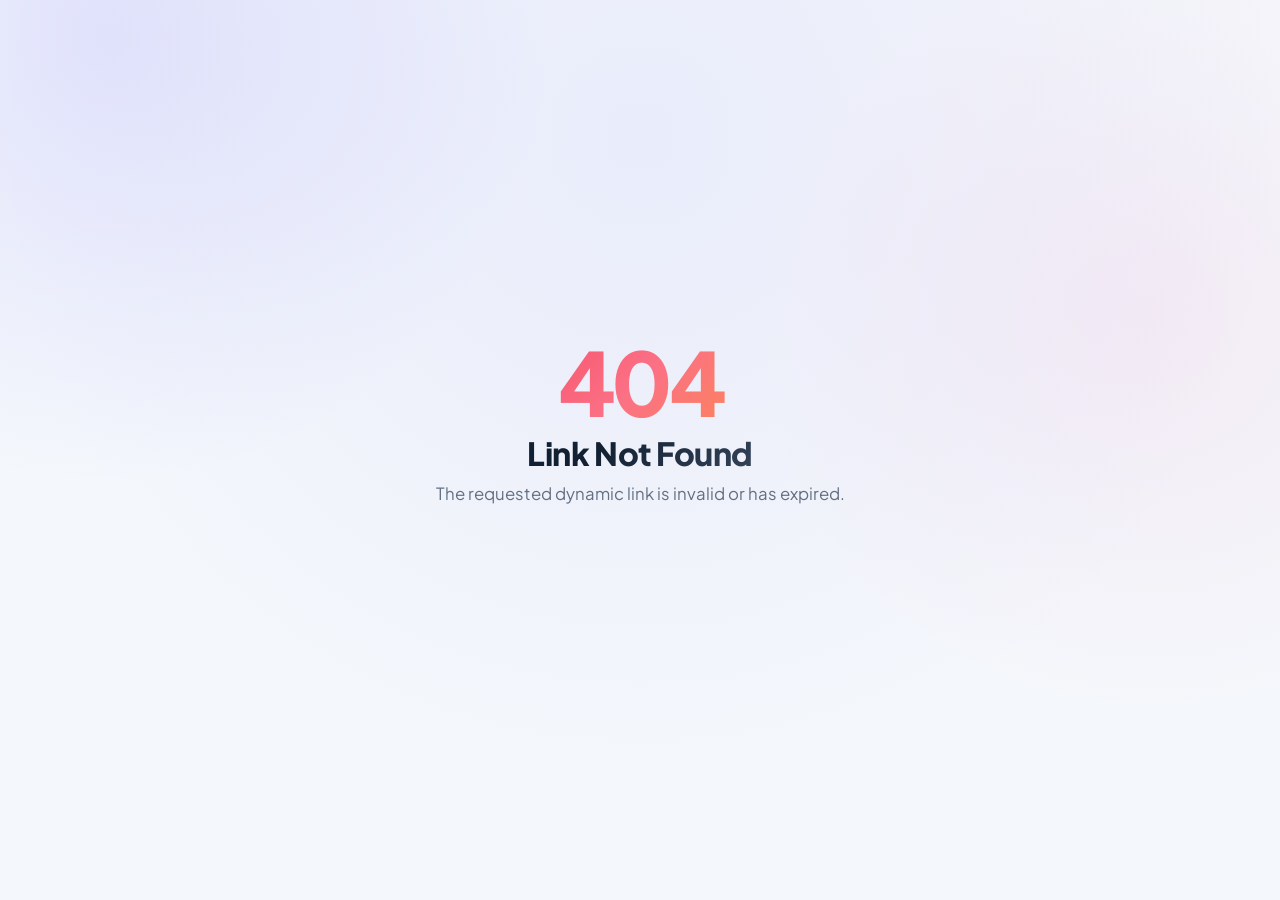
==== commit c8a676fe: "feat: add admin dashboard, dynamic banner APIs, and network display widgets" ====
--- a/book/index.html
+++ b/book/index.html
@@ -14,15 +14,18 @@
   <meta name="twitter:card" content="summary_large_image" />
   <meta name="twitter:title" id="twitterTitle" content="Book Details" />
   <meta name="twitter:description" id="twitterDescription" content="Open a PDF redirect page with full book details." />
+  <meta http-equiv="Cache-Control" content="no-cache, no-store, must-revalidate" />
+  <meta http-equiv="Pragma" content="no-cache" />
+  <meta http-equiv="Expires" content="0" />
   <meta name="theme-color" content="#0f172a" />
-  <link rel="manifest" href="../manifest.webmanifest" />
-  <link rel="stylesheet" href="../assets/css/styles.css" />
+  <link rel="manifest" href="/manifest.webmanifest" />
+  <link rel="stylesheet" href="/assets/css/styles.css" />
 </head>
 <body class="page-shell" data-theme="light">
   <div class="page-shell__layout">
     <main class="container">
       <nav class="breadcrumb" aria-label="Breadcrumb">
-        <a href="../Index.html">Home</a>
+        <a href="/">Home</a>
         <span aria-hidden="true">/</span>
         <span id="breadcrumbBook">Book</span>
       </nav>
@@ -54,19 +57,26 @@
             </ul>
             <div class="services-sidebar-footer">
               <p><span aria-hidden="true"></span> Worldwide student support</p>
-              <a href="https://wa.me/8801711777508?text=Hello%20Arif%20Academy%2C%20I%20want%20to%20know%20more%20about%20your%20IELTS%20services." target="_blank" rel="noopener noreferrer">Explore services <span aria-hidden="true">→</span></a>
+              <a href="https://wa.me/8801711777508?text=Hello%2C%20I%20want%20to%20know%20more%20about%20your%20IELTS%20services." target="_blank" rel="noopener noreferrer">Explore services <span aria-hidden="true">→</span></a>
             </div>
           </section>
+          <!-- Left Side Unit -->
+          <div class="side-column-unit side-left-unit">
+            <div class="side-network-box">
+              <script async="async" data-cfasync="false" src="https://pl31488660.profitableratecpmnetwork.com/005c9322cca4ab9f1a415ce5ebfa7d87/invoke.js"></script>
+              <div id="container-005c9322cca4ab9f1a415ce5ebfa7d87"></div>
+            </div>
+          </div>
         </div>
 
         <!-- Main Book Content -->
         <article class="book-card" id="bookDetail" aria-busy="true">
           <div class="book-hero">
             <div class="book-cover-frame">
-              <span class="book-cover-frame__label" aria-hidden="true">Arif Academy Library</span>
+              <span class="book-cover-frame__label" aria-hidden="true">Book Library</span>
               <span class="book-cover-frame__orb book-cover-frame__orb--one" aria-hidden="true"></span>
               <span class="book-cover-frame__orb book-cover-frame__orb--two" aria-hidden="true"></span>
-              <img id="bookImage" class="book-cover" src="../assets/images/placeholder.svg" alt="Book cover" loading="lazy" />
+              <div id="bookCoverSlot" style="width: 100%; display: flex; justify-content: center; z-index: 2;"></div>
             </div>
             <div class="book-meta">
               <div class="book-meta-topline">
@@ -77,7 +87,7 @@
                 </span>
               </div>
               <h1 class="book-content-title" id="bookTitle">Loading book...</h1>
-              <p id="bookTagline" class="sr-only">Arif Academy PDF redirect page for every book.</p>
+              <p id="bookTagline" class="sr-only">PDF redirect page for every book.</p>
               <p class="book-description" id="bookDescription">Description will appear here.</p>
               <div class="book-stats">
                 <span class="book-stat-item">
@@ -99,75 +109,94 @@
             <div class="action-row">
               <a id="downloadButton" class="button button-primary" href="#" target="_blank" rel="noopener noreferrer">
                 <svg aria-hidden="true" viewBox="0 0 24 24"><path d="M8 3h8a2 2 0 0 1 2 2v16l-6-3-6 3V5a2 2 0 0 1 2-2Z"/></svg>
-                Preview PDF
+                Read Online
               </a>
-              <a id="directDownloadButton" class="button button-download" href="#" download target="_blank" rel="noopener noreferrer">
-                <svg aria-hidden="true" viewBox="0 0 24 24"><path d="M12 3v12m0 0 4-4m-4 4-4-4M5 20h14"/></svg>
-                Download PDF
+              <a id="directDownloadButton" class="button button-download" href="#" target="_blank" rel="noopener noreferrer">
+                <svg aria-hidden="true" viewBox="0 0 24 24"><path d="M12 6.253v13m0-13C10.832 5.477 9.246 5 7.5 5S4.168 5.477 3 6.253v13C4.168 18.477 5.754 18 7.5 18s3.332.477 4.5 1.253m0-13C13.168 5.477 14.754 5 16.5 5c1.747 0 3.332.477 4.5 1.253v13C19.832 18.477 18.247 18 16.5 18c-1.746 0-3.332.477-4.5 1.253"/></svg>
+                Read Book
               </a>
               <button id="copyLinkButton" class="button button-secondary" type="button">
                 <svg aria-hidden="true" viewBox="0 0 24 24"><path d="M9 15l6-6m-8.5 2.5-2 2a3.5 3.5 0 0 0 5 5l2-2m6-4 2-2a3.5 3.5 0 0 0-5-5l-2 2"/></svg>
-                Copy Link
+                Share Book
               </button>
             </div>
           </section>
         </article>
 
-        <!-- Platform Features -->
-        <aside class="book-sidebar-banner promo-banner-wrapper mock-test platform-features-card" aria-labelledby="platformFeaturesTitle">
-          <div class="platform-features-card__header">
-            <span aria-hidden="true">✦</span>
-            <div><p>Computer-Based IELTS</p><h2 id="platformFeaturesTitle">Everything you need</h2></div>
-          </div>
-          <ul class="platform-features-list">
-            <li><span>01</span><div><strong>Recent question patterns</strong><small>Updated IELTS-style mock tests</small></div></li>
-            <li><span>02</span><div><strong>Weak-topic practice</strong><small>Target the areas holding you back</small></div></li>
-            <li><span>03</span><div><strong>All four modules</strong><small>Listening, Reading, Writing & Speaking</small></div></li>
-            <li><span>04</span><div><strong>Problem-solving videos</strong><small>Clear explanations when you get stuck</small></div></li>
-            <li><span>05</span><div><strong>Instant feedback</strong><small>Learn from every attempt immediately</small></div></li>
-            <li><span>06</span><div><strong>Overall band result</strong><small>See module and combined performance</small></div></li>
-            <li><span>07</span><div><strong>Progress analytics</strong><small>Track improvement over time</small></div></li>
-            <li><span>08</span><div><strong>Lifetime global support</strong><small>Help for international learners</small></div></li>
-          </ul>
-          <a class="platform-features-card__cta" href="https://wa.me/8801711777508?text=Hello%20Arif%20Academy%2C%20I%20want%20to%20know%20more%20about%20IELTS%20Mock%20Tests." target="_blank" rel="noopener noreferrer">Ask about the platform <span aria-hidden="true">→</span></a>
-        </aside>
-
-        <!-- Localized international offer -->
-        <div class="book-sidebar-banner promo-banner-wrapper crash-course offer-card-wrapper">
-          <section class="global-offer" aria-labelledby="globalOfferTitle">
-            <div class="global-offer__topline">
-              <span class="global-offer__globe" aria-hidden="true">◎</span>
-              <label class="offer-language-label">
-                <span class="sr-only">Offer language</span>
-                <select class="offer-language" aria-label="Offer language">
-                  <option value="auto">Auto</option><option value="en">English</option><option value="bn">বাংলা</option><option value="hi">हिन्दी</option><option value="ur">اردو</option><option value="ar">العربية</option><option value="es">Español</option><option value="fr">Français</option><option value="pt">Português</option><option value="de">Deutsch</option><option value="id">Indonesia</option><option value="tr">Türkçe</option><option value="zh">中文</option>
-                </select>
-              </label>
-            </div>
-            <p class="global-offer__eyebrow" data-offer-i18n="eyebrow">Global IELTS offer</p>
-            <h2 id="globalOfferTitle" data-offer-i18n="title">One of the world's lowest-priced IELTS mock test experiences.</h2>
-            <p class="global-offer__copy" data-offer-i18n="copy">Practice smoothly from any country with a fast, learner-friendly experience.</p>
-            <ul class="global-offer__features">
-              <li><span aria-hidden="true">✓</span><span data-offer-i18n="smooth">Smooth and easy to use</span></li>
-              <li><span aria-hidden="true">✓</span><span data-offer-i18n="binance">Binance payment supported</span></li>
-              <li><span aria-hidden="true">✓</span><span data-offer-i18n="worldwide">Worldwide WhatsApp support</span></li>
+        <!-- Right Sidebar Banner -->
+        <div class="book-sidebar-banner right">
+          <!-- Platform Features -->
+          <aside class="promo-banner-wrapper mock-test platform-features-card" aria-labelledby="platformFeaturesTitle">
+            <div class="platform-features-card__header">
+              <span aria-hidden="true">✦</span>
+              <div><p>Computer-Based IELTS</p><h2 id="platformFeaturesTitle">Everything you need</h2></div>
+            </div>
+            <ul class="platform-features-list">
+              <li><span>01</span><div><strong>Recent question patterns</strong><small>Updated IELTS-style mock tests</small></div></li>
+              <li><span>02</span><div><strong>Weak-topic practice</strong><small>Target the areas holding you back</small></div></li>
+              <li><span>03</span><div><strong>All four modules</strong><small>Listening, Reading, Writing & Speaking</small></div></li>
+              <li><span>04</span><div><strong>Problem-solving videos</strong><small>Clear explanations when you get stuck</small></div></li>
+              <li><span>05</span><div><strong>Instant feedback</strong><small>Learn from every attempt immediately</small></div></li>
+              <li><span>06</span><div><strong>Overall band result</strong><small>See module and combined performance</small></div></li>
+              <li><span>07</span><div><strong>Progress analytics</strong><small>Track improvement over time</small></div></li>
+              <li><span>08</span><div><strong>Lifetime global support</strong><small>Help for international learners</small></div></li>
             </ul>
-            <a class="global-offer__button" href="https://wa.me/8801711777508?text=Hello%20Arif%20Academy%2C%20I%20want%20to%20purchase%20Unlimited%20IELTS%20Mock%20Test." target="_blank" rel="noopener noreferrer">
-              <span aria-hidden="true">●</span><span data-offer-i18n="cta">Contact on WhatsApp</span>
-            </a>
-          </section>
+            <a class="platform-features-card__cta" href="https://wa.me/8801711777508?text=Hello%2C%20I%20want%20to%20know%20more%20about%20IELTS%20Mock%20Tests." target="_blank" rel="noopener noreferrer">Ask about the platform <span aria-hidden="true">→</span></a>
+          </aside>
+
+          <!-- Right Side Unit -->
+          <div class="side-column-unit side-right-unit">
+            <div class="side-network-box">
+              <script>
+                atOptions = {
+                  'key' : 'd578c774d1e47e13741bb10b7596819f',
+                  'format' : 'iframe',
+                  'height' : 300,
+                  'width' : 160,
+                  'params' : {}
+                };
+              </script>
+              <script src="https://www.highrevenueformat.com/d578c774d1e47e13741bb10b7596819f/invoke.js"></script>
+            </div>
+          </div>
+
+          <!-- Localized international offer -->
+          <div class="promo-banner-wrapper crash-course offer-card-wrapper">
+            <section class="global-offer" aria-labelledby="globalOfferTitle">
+              <div class="global-offer__topline">
+                <span class="global-offer__globe" aria-hidden="true">◎</span>
+                <label class="offer-language-label">
+                  <span class="sr-only">Offer language</span>
+                  <select class="offer-language" aria-label="Offer language">
+                    <option value="auto">Auto</option><option value="en">English</option><option value="bn">বাংলা</option><option value="hi">हिन्दी</option><option value="ur">اردو</option><option value="ar">العربية</option><option value="es">Español</option><option value="fr">Français</option><option value="pt">Português</option><option value="de">Deutsch</option><option value="id">Indonesia</option><option value="tr">Türkçe</option><option value="zh">中文</option>
+                  </select>
+                </label>
+              </div>
+              <p class="global-offer__eyebrow" data-offer-i18n="eyebrow">Global IELTS offer</p>
+              <h2 id="globalOfferTitle" data-offer-i18n="title">One of the world's lowest-priced IELTS mock test experiences.</h2>
+              <p class="global-offer__copy" data-offer-i18n="copy">Practice smoothly from any country with a fast, learner-friendly experience.</p>
+              <ul class="global-offer__features">
+                <li><span aria-hidden="true">✓</span><span data-offer-i18n="smooth">Smooth and easy to use</span></li>
+                <li><span aria-hidden="true">✓</span><span data-offer-i18n="binance">Binance payment supported</span></li>
+                <li><span aria-hidden="true">✓</span><span data-offer-i18n="worldwide">Worldwide WhatsApp support</span></li>
+              </ul>
+              <a class="global-offer__button" href="https://wa.me/8801711777508?text=Hello%2C%20I%20want%20to%20purchase%20Unlimited%20IELTS%20Mock%20Test." target="_blank" rel="noopener noreferrer">
+                <span aria-hidden="true">●</span><span data-offer-i18n="cta">Contact on WhatsApp</span>
+              </a>
+            </section>
+          </div>
         </div>
       </div>
-    </main>
+      </main>
   </div>
 
 
   <footer class="site-footer">
-    <div class="site-footer__inner"><div><strong>Arif Academy</strong><span>Learn clearly. Grow confidently.</span></div><p>&copy; 2026 Arif Academy</p></div>
+    <div class="site-footer__inner"><div><strong>Book Library</strong><span>Learn clearly. Grow confidently.</span></div><p>&copy; 2026 Book Library</p></div>
   </footer>
 
-  <script type="module" src="../assets/js/book.js"></script>
-  <script src="../assets/js/contact-links.js" defer></script>
-  <script src="../assets/js/claim-counter.js" defer></script>
+  <script type="module" src="/assets/js/book.js"></script>
+  <script src="/assets/js/contact-links.js" defer></script>
+  <script src="/assets/js/claim-counter.js" defer></script>
 </body>
 </html>
--- a/assets/css/styles.css
+++ b/assets/css/styles.css
@@ -1163,20 +1163,54 @@
   align-items: start;
 }
 
-.promo-banner-wrapper.mock-test {
-  order: 2;
-}
-
 #bookDetail {
   order: 1;
 }
 
-.promo-banner-wrapper.crash-course {
+.book-sidebar-banner.right {
+  order: 2;
+  display: flex;
+  flex-direction: column;
+  gap: 1.5rem;
+}
+
+.book-sidebar-banner.left {
   order: 3;
-}
-
-.book-sidebar-banner.left {
-  order: 4;
+  display: flex;
+  flex-direction: column;
+  gap: 1.5rem;
+}
+
+/* 2-Side Placement Styling (Free of 'ad'/'ads' classes to bypass blocker rules) */
+.side-column-unit {
+  display: flex;
+  justify-content: center;
+  align-items: center;
+  width: 100%;
+  text-align: center;
+  background: var(--surface);
+  border: 1px solid var(--border);
+  border-radius: var(--radius-lg);
+  padding: 0.85rem 0.5rem;
+  box-shadow: var(--shadow-sm);
+  overflow: hidden;
+  box-sizing: border-box;
+}
+
+.side-left-unit {
+  min-height: 250px;
+}
+
+.side-right-unit {
+  min-height: 310px;
+}
+
+.side-network-box {
+  width: 100%;
+  display: flex;
+  justify-content: center;
+  align-items: center;
+  margin: 0 auto;
 }
 
 @media (max-width: 1199px) {
@@ -1188,33 +1222,35 @@
 @media (min-width: 1200px) {
   .book-page-layout {
     grid-template-columns: 260px minmax(0, 1fr) 240px;
-    grid-template-rows: auto auto;
     gap: 2rem;
+    align-items: start;
   }
   
   .book-sidebar-banner.left {
     grid-column: 1;
-    grid-row: 1 / span 2;
     order: unset;
+  }
+
+  .side-left-unit {
+    position: sticky;
+    top: 1.5rem;
+    z-index: 5;
   }
 
   #bookDetail {
     grid-column: 2;
-    grid-row: 1 / span 2;
     order: unset;
   }
 
-  .promo-banner-wrapper.mock-test {
+  .book-sidebar-banner.right {
     grid-column: 3;
-    grid-row: 1;
     order: unset;
   }
 
-  .promo-banner-wrapper.crash-course {
-    grid-column: 3;
-    grid-row: 2;
-    order: unset;
-    margin-top: 1.5rem;
+  .side-right-unit {
+    position: sticky;
+    top: 1.5rem;
+    z-index: 5;
   }
 }
 
@@ -1703,6 +1739,61 @@
 }
 
 
+
+/* Network Placement Zone (Free of 'ad'/'ads' classes to prevent blocker false-positives) */
+.network-display-zone {
+  width: 100%;
+  margin: 2.5rem 0;
+  display: flex;
+  justify-content: center;
+  align-items: center;
+}
+
+.network-display-wrap {
+  display: flex;
+  flex-direction: row;
+  flex-wrap: wrap;
+  justify-content: center;
+  align-items: center;
+  gap: 2rem;
+  width: 100%;
+  max-width: 1200px;
+  margin: 0 auto;
+  padding: 1.25rem;
+  background: var(--surface);
+  border: 1px solid var(--border);
+  border-radius: var(--radius-lg);
+  box-shadow: var(--shadow-sm);
+}
+
+.network-slot-primary {
+  display: flex;
+  justify-content: center;
+  align-items: center;
+  min-width: 300px;
+  max-width: 100%;
+  text-align: center;
+}
+
+.network-slot-secondary {
+  display: flex;
+  justify-content: center;
+  align-items: center;
+  min-width: 160px;
+  min-height: 300px;
+  text-align: center;
+}
+
+@media (max-width: 768px) {
+  .network-display-wrap {
+    flex-direction: column;
+    gap: 1.5rem;
+    padding: 1rem 0.5rem;
+  }
+  .network-slot-primary {
+    min-width: 100%;
+  }
+}
 
 /* Script Ads row styling */
 .script-ads-row {
@@ -3434,8 +3525,351 @@
   right: 24px;
 }
 
-
-
-
-
-
+/* ==========================================================
+   Admin Settings & Promotional Banners Management Styles
+   ========================================================== */
+
+/* Admin Settings Modal Overlay */
+.site-admin-modal-overlay {
+  position: fixed;
+  inset: 0;
+  background: rgba(15, 23, 42, 0.7);
+  backdrop-filter: blur(8px);
+  -webkit-backdrop-filter: blur(8px);
+  z-index: 99999;
+  display: flex;
+  align-items: center;
+  justify-content: center;
+  padding: 1rem;
+  animation: adminFadeIn 0.2s cubic-bezier(0.16, 1, 0.3, 1);
+}
+
+@keyframes adminFadeIn {
+  from { opacity: 0; transform: scale(0.97); }
+  to { opacity: 1; transform: scale(1); }
+}
+
+.site-admin-modal-card {
+  background: var(--surface);
+  border: 1px solid var(--border);
+  box-shadow: var(--shadow-premium);
+  border-radius: var(--radius-lg);
+  width: 100%;
+  max-width: 480px;
+  padding: 1.75rem;
+  position: relative;
+  display: flex;
+  flex-direction: column;
+  gap: 1.25rem;
+  color: var(--text);
+}
+
+.site-admin-modal-header {
+  display: flex;
+  justify-content: space-between;
+  align-items: flex-start;
+  gap: 1rem;
+}
+
+.site-admin-pill {
+  display: inline-block;
+  font-size: 0.7rem;
+  font-weight: 800;
+  text-transform: uppercase;
+  letter-spacing: 0.08em;
+  color: var(--accent);
+  margin-bottom: 0.25rem;
+}
+
+.site-admin-modal-header h2 {
+  font-size: 1.25rem;
+  font-weight: 800;
+  margin: 0;
+  line-height: 1.2;
+}
+
+.site-admin-close-btn {
+  background: var(--surface-strong);
+  border: 1px solid var(--border);
+  color: var(--text-muted);
+  width: 32px;
+  height: 32px;
+  border-radius: 50%;
+  display: flex;
+  align-items: center;
+  justify-content: center;
+  font-size: 1.25rem;
+  cursor: pointer;
+  transition: var(--transition);
+}
+
+.site-admin-close-btn:hover {
+  background: #ef4444;
+  color: #ffffff;
+  border-color: #ef4444;
+}
+
+.site-admin-form {
+  display: flex;
+  flex-direction: column;
+  gap: 1.25rem;
+}
+
+.site-admin-field,
+.site-admin-group {
+  display: flex;
+  flex-direction: column;
+  gap: 0.4rem;
+}
+
+.site-admin-field label,
+.site-admin-group label {
+  font-size: 0.85rem;
+  font-weight: 700;
+  color: var(--text);
+}
+
+.site-admin-field input {
+  width: 100%;
+  padding: 0.75rem 1rem;
+  border-radius: var(--radius-md);
+  border: 1px solid var(--border);
+  background: var(--surface-strong);
+  color: var(--text);
+  font-size: 0.95rem;
+  transition: var(--transition);
+}
+
+.site-admin-field input:focus {
+  border-color: var(--accent);
+  box-shadow: 0 0 0 3px var(--accent-light);
+  outline: none;
+}
+
+.site-admin-status-box {
+  display: flex;
+  align-items: center;
+  gap: 0.6rem;
+  padding: 0.75rem 1rem;
+  background: var(--surface-strong);
+  border-radius: var(--radius-md);
+  border: 1px solid var(--border);
+  font-size: 0.9rem;
+  font-weight: 600;
+}
+
+.site-admin-dot {
+  width: 10px;
+  height: 10px;
+  border-radius: 50%;
+}
+
+.site-admin-dot.active {
+  background: #10b981;
+  box-shadow: 0 0 8px rgba(16, 185, 129, 0.6);
+}
+
+.site-admin-dot.inactive {
+  background: #ef4444;
+  box-shadow: 0 0 8px rgba(239, 68, 68, 0.6);
+}
+
+.site-admin-input-row {
+  display: flex;
+  gap: 0.5rem;
+}
+
+.site-admin-input-row input {
+  flex: 1;
+  padding: 0.75rem 1rem;
+  border-radius: var(--radius-md);
+  border: 1px solid var(--border);
+  background: var(--surface-strong);
+  color: var(--text);
+  font-size: 0.95rem;
+}
+
+.site-admin-btn-small {
+  padding: 0.75rem 1.25rem;
+  font-size: 0.85rem;
+  font-weight: 700;
+  white-space: nowrap;
+}
+
+.site-admin-btn-action {
+  width: 100%;
+  padding: 0.75rem 1rem;
+  font-weight: 700;
+  border-radius: var(--radius-md);
+  margin-top: 0.25rem;
+}
+
+.site-admin-hint {
+  font-size: 0.75rem;
+  color: var(--text-muted);
+}
+
+.site-admin-alert {
+  padding: 0.75rem 1rem;
+  border-radius: var(--radius-md);
+  font-size: 0.85rem;
+  font-weight: 600;
+  animation: adminFadeIn 0.2s ease;
+}
+
+.site-admin-alert.success {
+  background: rgba(16, 185, 129, 0.12);
+  color: #10b981;
+  border: 1px solid rgba(16, 185, 129, 0.3);
+}
+
+.site-admin-alert.error {
+  background: rgba(239, 68, 68, 0.12);
+  color: #ef4444;
+  border: 1px solid rgba(239, 68, 68, 0.3);
+}
+
+.site-admin-modal-footer {
+  display: flex;
+  justify-content: space-between;
+  align-items: center;
+  padding-top: 0.75rem;
+  border-top: 1px solid var(--border);
+}
+
+.site-admin-count-link {
+  font-size: 0.85rem;
+  font-weight: 700;
+  color: var(--accent);
+}
+
+.site-admin-count-link:hover {
+  text-decoration: underline;
+}
+
+/* Footer Admin Trigger Link */
+.site-footer-admin-link {
+  font-size: 0.75rem;
+  color: var(--text-muted);
+  cursor: pointer;
+  background: var(--surface-strong);
+  border: 1px solid var(--border);
+  padding: 0.35rem 0.65rem;
+  border-radius: 6px;
+  font-weight: 600;
+  transition: var(--transition);
+  margin-left: auto;
+}
+
+.site-footer-admin-link:hover {
+  color: var(--accent);
+  border-color: var(--accent);
+}
+
+/* Dashboard /count Site Settings Card */
+.admin-dashboard-settings {
+  margin-bottom: 2rem;
+}
+
+.admin-dash-settings-grid {
+  display: grid;
+  grid-template-columns: repeat(auto-fit, minmax(280px, 1fr));
+  gap: 1.5rem;
+  margin-top: 1.25rem;
+}
+
+.admin-dash-setting-item {
+  background: var(--surface-strong);
+  border: 1px solid var(--border);
+  border-radius: var(--radius-md);
+  padding: 1.25rem;
+  display: flex;
+  flex-direction: column;
+  justify-content: space-between;
+  gap: 1rem;
+}
+
+.admin-dash-setting-item h3 {
+  font-size: 1.05rem;
+  font-weight: 800;
+  margin-bottom: 0.25rem;
+}
+
+.admin-dash-setting-item p {
+  font-size: 0.8rem;
+  color: var(--text-muted);
+}
+
+.admin-dash-input-group {
+  display: flex;
+  gap: 0.5rem;
+}
+
+.admin-dash-input-group input {
+  flex: 1;
+  padding: 0.6rem 0.85rem;
+  border-radius: 8px;
+  border: 1px solid var(--border);
+  background: var(--surface);
+  color: var(--text);
+  font-size: 0.9rem;
+}
+
+.site-admin-badge {
+  font-size: 0.75rem;
+  font-weight: 800;
+  padding: 0.35rem 0.75rem;
+  border-radius: 9999px;
+  display: inline-flex;
+  align-items: center;
+  gap: 0.35rem;
+}
+
+.site-admin-badge.active {
+  background: rgba(16, 185, 129, 0.12);
+  color: #10b981;
+  border: 1px solid rgba(16, 185, 129, 0.25);
+}
+
+.site-admin-badge.inactive {
+  background: rgba(239, 68, 68, 0.12);
+  color: #ef4444;
+  border: 1px solid rgba(239, 68, 68, 0.25);
+}
+
+/* ========================================================
+   PROMOTIONAL BANNERS INSTANT HIDE / REMOVE RULES
+   Applied automatically when banners are disabled in Admin
+   ======================================================== */
+html[data-banners-hidden="true"] .global-offer-bar,
+html[data-banners-hidden="true"] .global-offer,
+html[data-banners-hidden="true"] .services-section,
+html[data-banners-hidden="true"] .services-sidebar-card,
+html[data-banners-hidden="true"] .platform-features-card,
+html[data-banners-hidden="true"] .promo-banner-wrapper,
+html[data-banners-hidden="true"] .offer-card-wrapper,
+html[data-banners-hidden="true"] .starter-deal-card,
+body.banners-hidden .global-offer-bar,
+body.banners-hidden .global-offer,
+body.banners-hidden .services-section,
+body.banners-hidden .services-sidebar-card,
+body.banners-hidden .platform-features-card,
+body.banners-hidden .promo-banner-wrapper,
+body.banners-hidden .offer-card-wrapper,
+body.banners-hidden .starter-deal-card {
+  display: none !important;
+  visibility: hidden !important;
+  height: 0 !important;
+  margin: 0 !important;
+  padding: 0 !important;
+  pointer-events: none !important;
+  opacity: 0 !important;
+}
+
+
+
+
+
+
+
+
